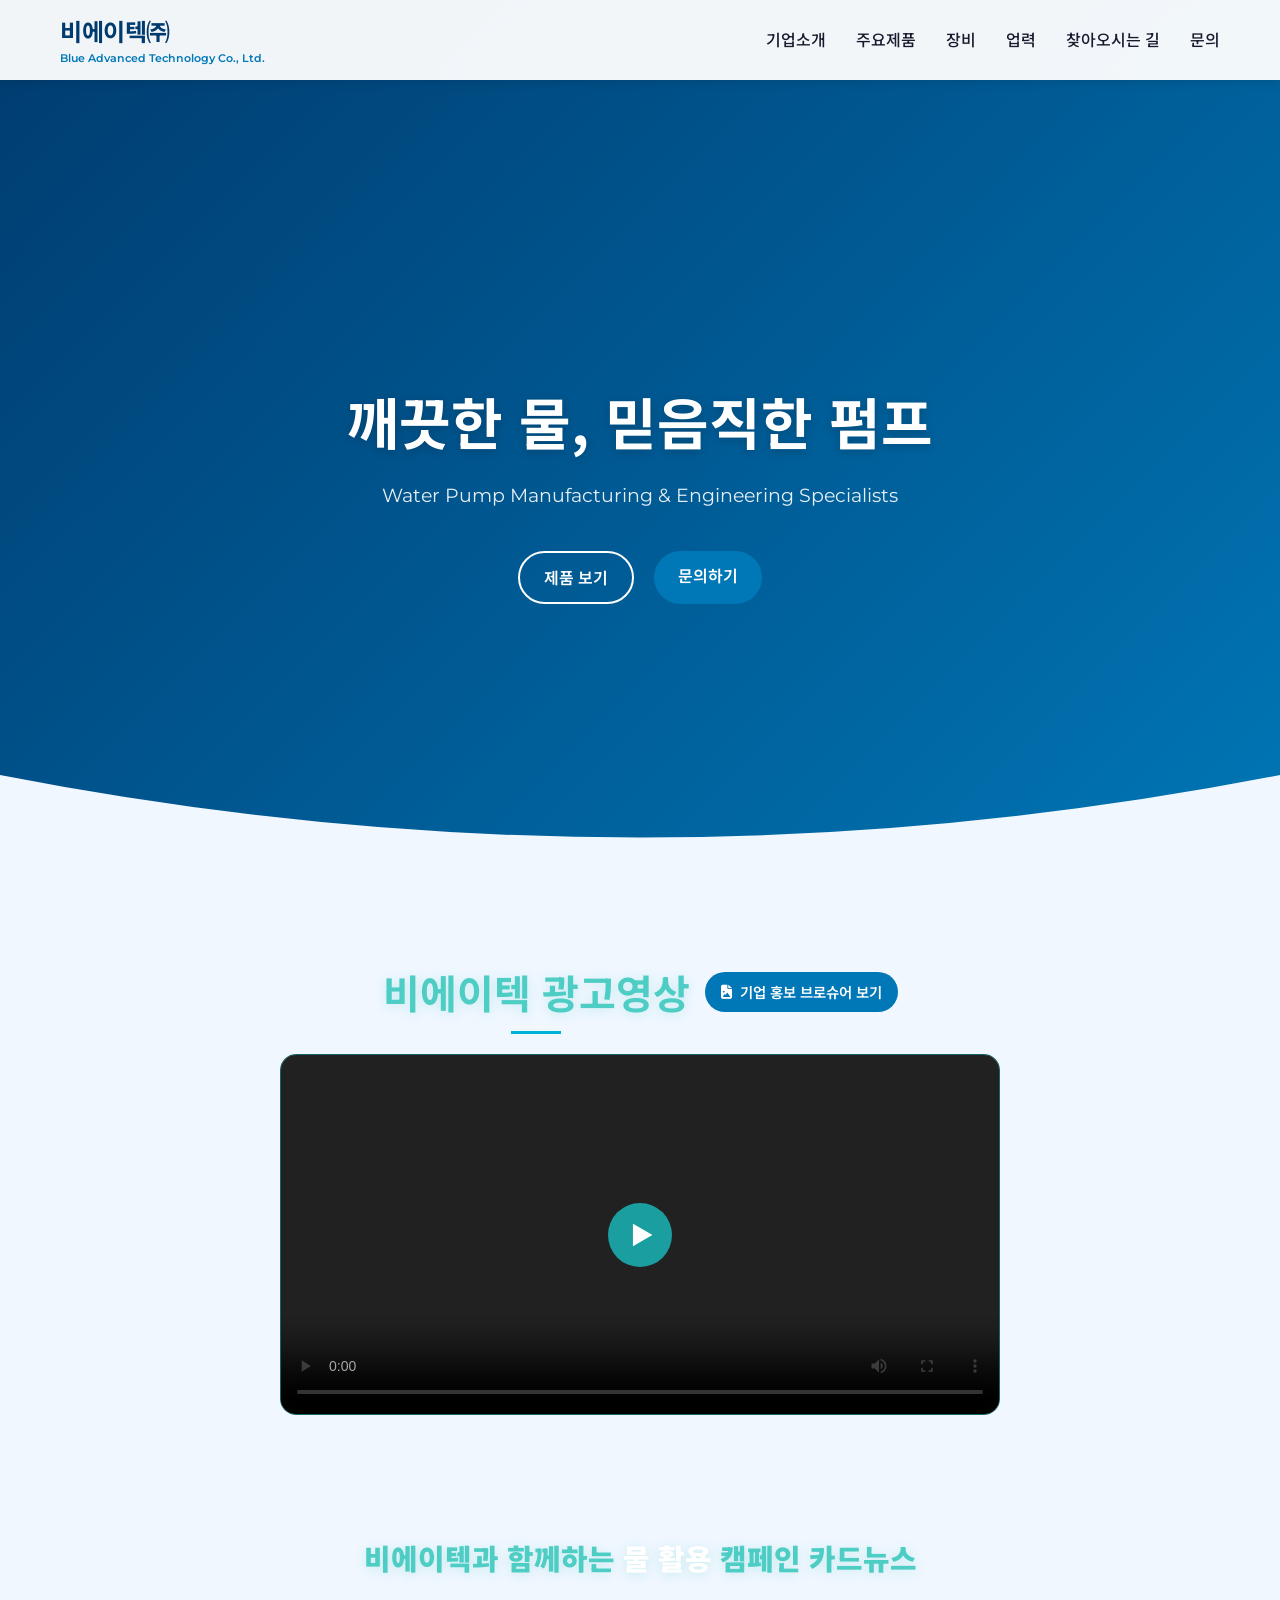
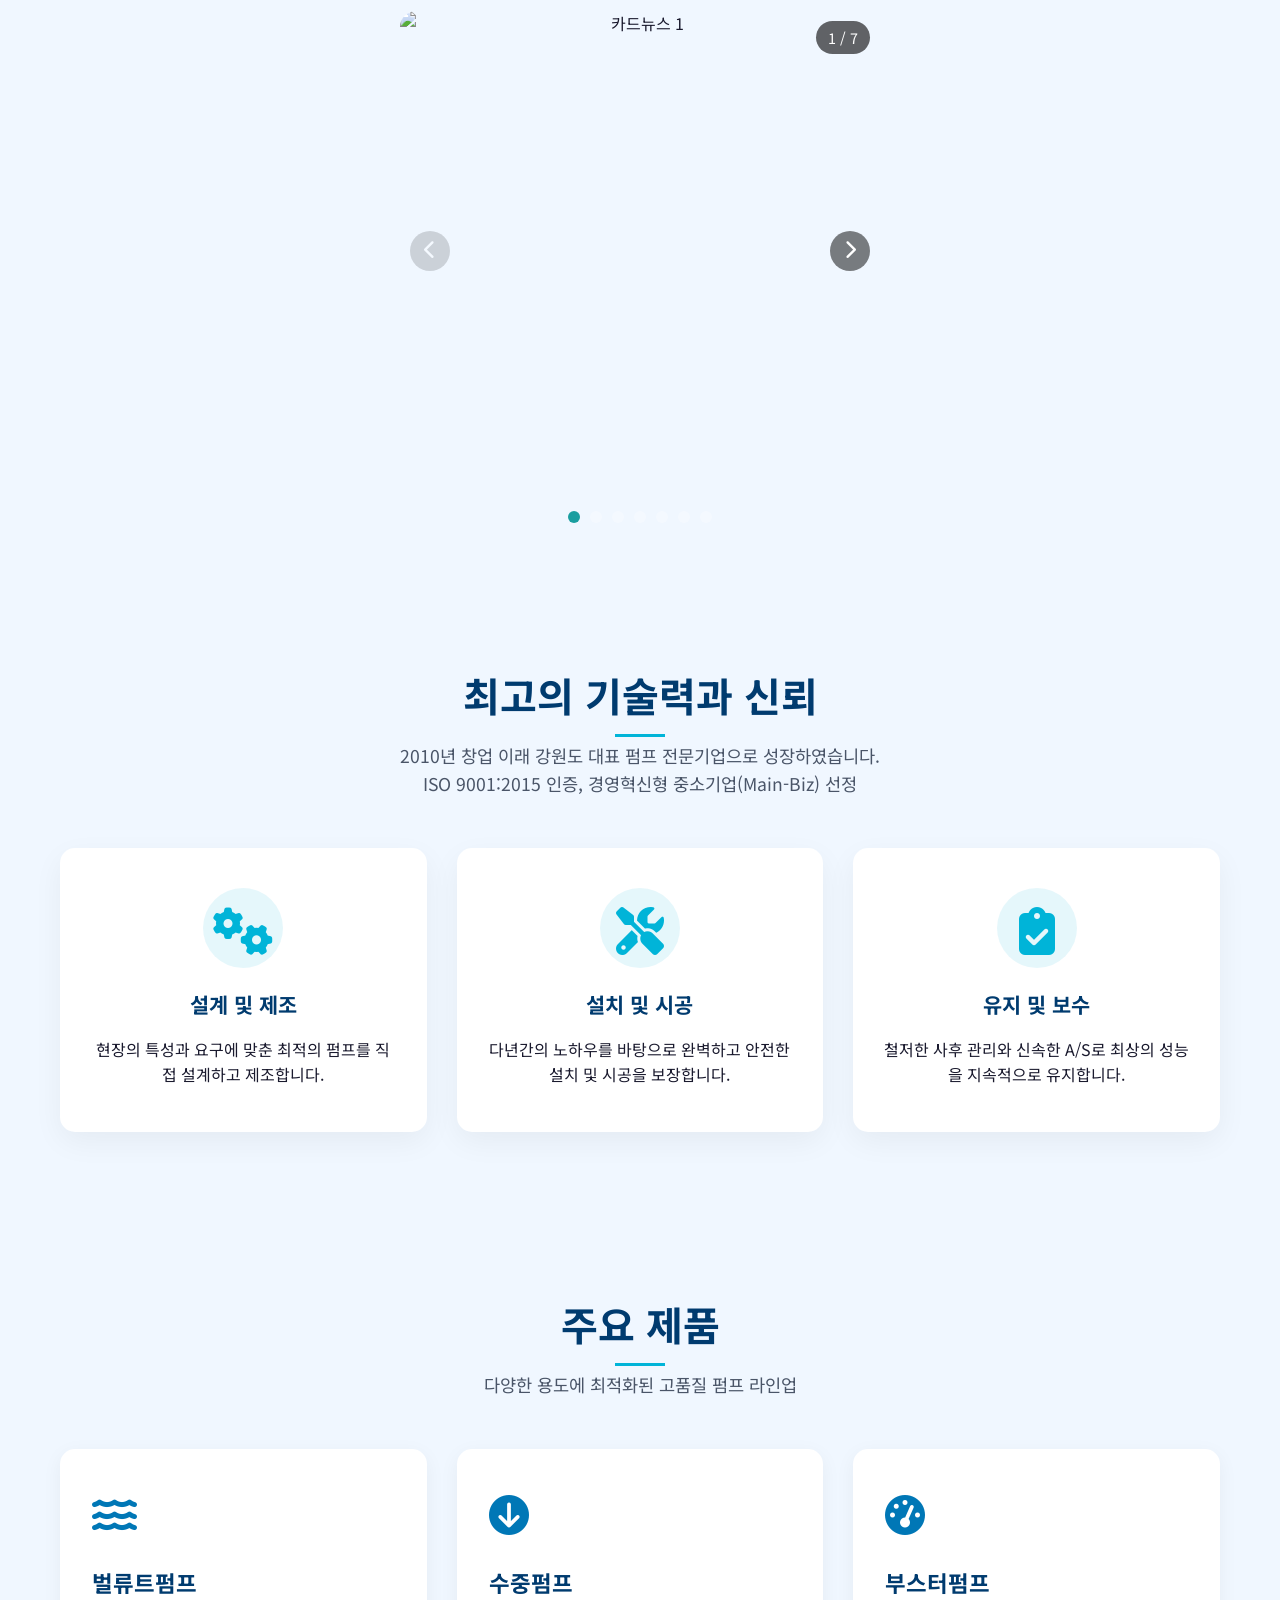
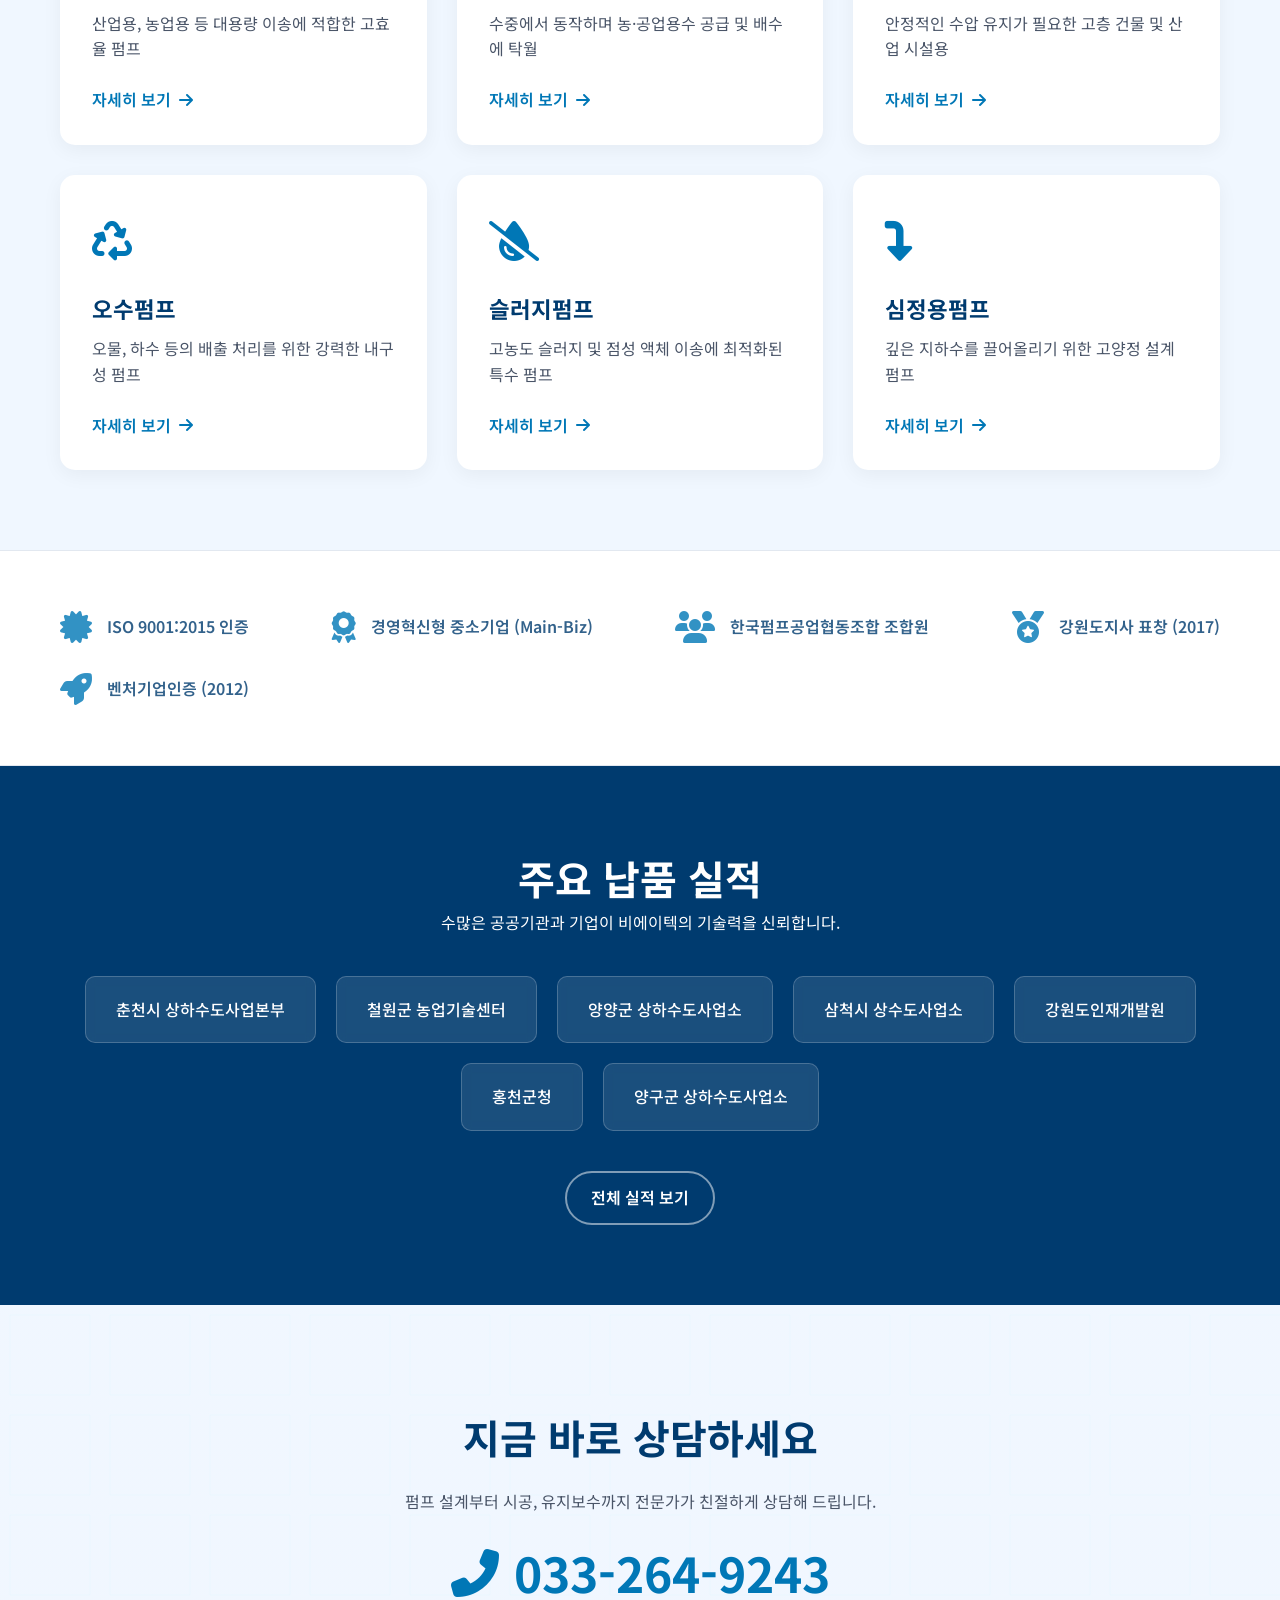
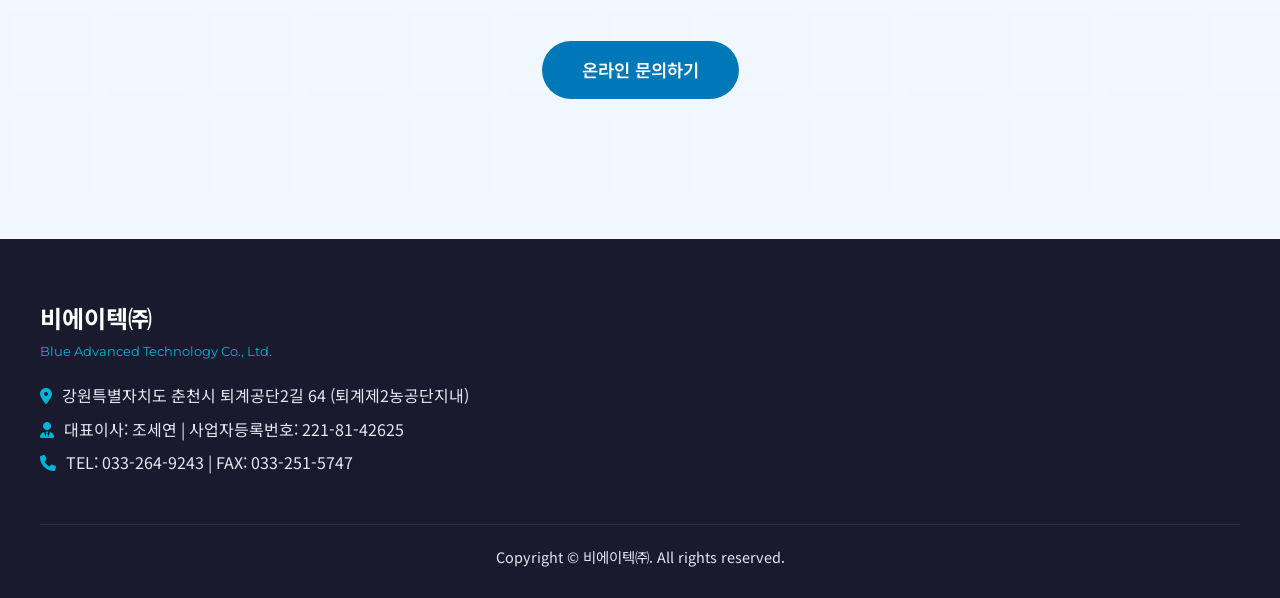
==== index.html @ b6ad8f69 "자료 추가" ====
<!DOCTYPE html>
<html lang="ko">
<head>
    <meta charset="UTF-8">
    <meta name="viewport" content="width=device-width, initial-scale=1.0">
    <title>비에이텍㈜ | 깨끗한 물, 믿음직한 펌프</title>
    <!-- Google Fonts -->
    <link rel="preconnect" href="https://fonts.googleapis.com">
    <link rel="preconnect" href="https://fonts.gstatic.com" crossorigin>
    <link href="https://fonts.googleapis.com/css2?family=Montserrat:wght@400;600;700&family=Noto+Sans+KR:wght@300;400;500;700&display=swap" rel="stylesheet">
    <!-- Font Awesome -->
    <link rel="stylesheet" href="https://cdnjs.cloudflare.com/ajax/libs/font-awesome/6.4.0/css/all.min.css">
    <!-- Custom CSS -->
    <link rel="stylesheet" href="style.css">
</head>

<body>
    <!-- Header -->
    <header>
        <div class="header-container">
            <a href="index.html" class="logo">
                <span class="logo-kr">비에이텍㈜</span>
                <span class="logo-en">Blue Advanced Technology Co., Ltd.</span>
            </a>
            <nav>
                <ul>
                    <li><a href="intro.html">기업소개</a></li>
                    <li><a href="product.html">주요제품</a></li>
                    <li><a href="equipment.html">장비</a></li>
                    <li><a href="sales_history.html">업력</a></li>
                    <li><a href="map.html">찾아오시는 길</a></li>
                    <li><a href="inquiry.html">문의</a></li>
                </ul>
            </nav>
            <div class="hamburger" id="hamburgerBtn">
                <i class="fas fa-bars"></i>
            </div>
        </div>
        <!-- Mobile Menu -->
        <div class="mobile-menu" id="mobileMenu">
            <a href="intro.html">기업소개</a>
            <a href="product.html">주요제품</a>
            <a href="equipment.html">장비</a>
            <a href="sales_history.html">업력</a>
            <a href="map.html">찾아오시는 길</a>
            <a href="inquiry.html">문의</a>
        </div>
    </header>

    <main>
        <!-- Hero Section -->
        <section class="hero">
            <div class="hero-content">
                <h1 class="hero-title">깨끗한 물, 믿음직한 펌프</h1>
                <p class="hero-subtitle">Water Pump Manufacturing & Engineering Specialists</p>
                <div class="hero-buttons">
                    <a href="product.html" class="btn btn-outline">제품 보기</a>
                    <a href="inquiry.html" class="btn btn-primary">문의하기</a>
                </div>
            </div>
            <div class="wave-container">
                <svg viewBox="0 0 1200 120" preserveAspectRatio="none">
                    <path d="M0,120 L0,20 Q600,120 1200,20 L1200,120 Z" class="shape-fill"></path>
                </svg>
            </div>
        </section>

        <!-- Campaign Video Section -->
        <section class="campaign-video-section">
            <div style="display: flex; justify-content: center; align-items: center; gap: 15px; margin-bottom: 30px; flex-wrap: wrap; padding: 0 20px;">
                <h2 class="section-title" style="margin-bottom: 0;">비에이텍 광고영상</h2>
                <a href="브로슈어 제작.png" target="_blank" class="btn btn-primary" style="font-size: 0.9rem; padding: 8px 16px; border-radius: 30px; display: flex; align-items: center; gap: 8px;">
                    <i class="fas fa-file-image"></i> 기업 홍보 브로슈어 보기
                </a>
            </div>
            <!-- 영상 파일 위치: 프로젝트루트/video/campaign.mp4 -->
            <!-- 파일명이 다를 경우 아래 src 경로만 수정하세요   -->
            <div style="position:relative; max-width:720px; margin:0 auto;">

                <video
                  id="campaignVideo"
                  width="100%"
                  style="display:block; border-radius:16px; border:1px solid #1a9ea0;"
                  preload="metadata"
                  playsinline
                  controls
                >
                  <source src="./0520.mp4" type="video/mp4">
                  이 브라우저는 video 태그를 지원하지 않습니다.
                </video>

                <!-- 커스텀 플레이 오버레이 -->
                <div id="videoOverlay"
                  style="position:absolute; inset:0; display:flex; align-items:center; justify-content:center; background:rgba(0,0,0,0.35); border-radius:16px; cursor:pointer;">
                  <div style="width:64px; height:64px; background:#1a9ea0; border-radius:50%; display:flex; align-items:center; justify-content:center;">
                    <span style="color:#fff; font-size:24px; margin-left:4px;">▶</span>
                  </div>
                </div>
            </div>
        </section>

        <!-- Card News Slider Section -->
        <section class="card-news-section">
            <h2 class="card-news-title">비에이텍과 함께하는 <span class="highlight">물 활용</span> 캠페인 카드뉴스</h2>
            <div class="slider-wrapper">
                <div class="slider-counter" id="slideCounter">1 / 7</div>
                <div id="slideWrapper">
                    <div id="slideTrack" style="display:flex; transition:transform 0.4s ease-in-out; width: 700%;">
                        <div class="slide-item">
                          <img src="카드뉴스/카드뉴스1.png" alt="카드뉴스 1">
                        </div>
                        <div class="slide-item">
                          <img src="카드뉴스/카드뉴스_2.png" alt="카드뉴스 2">
                        </div>
                        <div class="slide-item">
                          <img src="카드뉴스/카드뉴스_3.png" alt="카드뉴스 3">
                        </div>
                        <div class="slide-item">
                          <img src="카드뉴스/카드뉴스_4.png" alt="카드뉴스 4">
                        </div>
                        <div class="slide-item">
                          <img src="카드뉴스/카드뉴스_5.png" alt="카드뉴스 5">
                        </div>
                        <div class="slide-item">
                          <img src="카드뉴스/카드뉴스_6.png" alt="카드뉴스 6">
                        </div>
                        <div class="slide-item">
                          <img src="카드뉴스/카드뉴스_7.png" alt="카드뉴스 7">
                        </div>
                    </div>
                </div>
                <button class="slider-btn prev-btn" id="slidePrev"><i class="fas fa-chevron-left"></i></button>
                <button class="slider-btn next-btn" id="slideNext"><i class="fas fa-chevron-right"></i></button>
            </div>
            <div class="slider-dots">
                <span class="dot slide-dot active"></span>
                <span class="dot slide-dot"></span>
                <span class="dot slide-dot"></span>
                <span class="dot slide-dot"></span>
                <span class="dot slide-dot"></span>
                <span class="dot slide-dot"></span>
                <span class="dot slide-dot"></span>
            </div>
        </section>

        <!-- Company Intro Summary -->
        <section class="section">
            <div class="section-header">
                <h2 class="section-title">최고의 기술력과 신뢰</h2>
                <p class="section-desc">2010년 창업 이래 강원도 대표 펌프 전문기업으로 성장하였습니다.<br>ISO 9001:2015 인증, 경영혁신형 중소기업(Main-Biz) 선정</p>
            </div>
            <div class="intro-summary">
                <div class="intro-card">
                    <div class="intro-icon"><i class="fas fa-cogs"></i></div>
                    <h3>설계 및 제조</h3>
                    <p>현장의 특성과 요구에 맞춘 최적의 펌프를 직접 설계하고 제조합니다.</p>
                </div>
                <div class="intro-card">
                    <div class="intro-icon"><i class="fas fa-tools"></i></div>
                    <h3>설치 및 시공</h3>
                    <p>다년간의 노하우를 바탕으로 완벽하고 안전한 설치 및 시공을 보장합니다.</p>
                </div>
                <div class="intro-card">
                    <div class="intro-icon"><i class="fas fa-clipboard-check"></i></div>
                    <h3>유지 및 보수</h3>
                    <p>철저한 사후 관리와 신속한 A/S로 최상의 성능을 지속적으로 유지합니다.</p>
                </div>
            </div>
        </section>

        <!-- Main Products Preview -->
        <section class="section">
            <div class="section-header">
                <h2 class="section-title">주요 제품</h2>
                <p class="section-desc">다양한 용도에 최적화된 고품질 펌프 라인업</p>
            </div>
            <div class="product-grid">
                <div class="product-card">
                    <div class="product-card-icon"><i class="fas fa-water"></i></div>
                    <h3>벌류트펌프</h3>
                    <p>산업용, 농업용 등 대용량 이송에 적합한 고효율 펌프</p>
                    <a href="product.html" class="btn-more">자세히 보기 <i class="fas fa-arrow-right"></i></a>
                </div>
                <div class="product-card">
                    <div class="product-card-icon"><i class="fas fa-arrow-circle-down"></i></div>
                    <h3>수중펌프</h3>
                    <p>수중에서 동작하며 농·공업용수 공급 및 배수에 탁월</p>
                    <a href="product.html" class="btn-more">자세히 보기 <i class="fas fa-arrow-right"></i></a>
                </div>
                <div class="product-card">
                    <div class="product-card-icon"><i class="fas fa-tachometer-alt"></i></div>
                    <h3>부스터펌프</h3>
                    <p>안정적인 수압 유지가 필요한 고층 건물 및 산업 시설용</p>
                    <a href="product.html" class="btn-more">자세히 보기 <i class="fas fa-arrow-right"></i></a>
                </div>
                <div class="product-card">
                    <div class="product-card-icon"><i class="fas fa-recycle"></i></div>
                    <h3>오수펌프</h3>
                    <p>오물, 하수 등의 배출 처리를 위한 강력한 내구성 펌프</p>
                    <a href="product.html" class="btn-more">자세히 보기 <i class="fas fa-arrow-right"></i></a>
                </div>
                <div class="product-card">
                    <div class="product-card-icon"><i class="fas fa-tint-slash"></i></div>
                    <h3>슬러지펌프</h3>
                    <p>고농도 슬러지 및 점성 액체 이송에 최적화된 특수 펌프</p>
                    <a href="product.html" class="btn-more">자세히 보기 <i class="fas fa-arrow-right"></i></a>
                </div>
                <div class="product-card">
                    <div class="product-card-icon"><i class="fas fa-level-down-alt"></i></div>
                    <h3>심정용펌프</h3>
                    <p>깊은 지하수를 끌어올리기 위한 고양정 설계 펌프</p>
                    <a href="product.html" class="btn-more">자세히 보기 <i class="fas fa-arrow-right"></i></a>
                </div>
            </div>
        </section>

        <!-- Certifications & Awards Banner -->
        <section class="cert-section">
            <div class="cert-container">
                <div class="cert-item">
                    <i class="fas fa-certificate cert-icon"></i>
                    <span class="cert-text">ISO 9001:2015 인증</span>
                </div>
                <div class="cert-item">
                    <i class="fas fa-award cert-icon"></i>
                    <span class="cert-text">경영혁신형 중소기업 (Main-Biz)</span>
                </div>
                <div class="cert-item">
                    <i class="fas fa-users cert-icon"></i>
                    <span class="cert-text">한국펌프공업협동조합 조합원</span>
                </div>
                <div class="cert-item">
                    <i class="fas fa-medal cert-icon"></i>
                    <span class="cert-text">강원도지사 표창 (2017)</span>
                </div>
                <div class="cert-item">
                    <i class="fas fa-rocket cert-icon"></i>
                    <span class="cert-text">벤처기업인증 (2012)</span>
                </div>
            </div>
        </section>

        <!-- Delivery Performance -->
        <section class="clients-section">
            <div class="clients-header">
                <h2>주요 납품 실적</h2>
                <p>수많은 공공기관과 기업이 비에이텍의 기술력을 신뢰합니다.</p>
            </div>
            <div class="clients-grid">
                <div class="client-card">춘천시 상하수도사업본부</div>
                <div class="client-card">철원군 농업기술센터</div>
                <div class="client-card">양양군 상하수도사업소</div>
                <div class="client-card">삼척시 상수도사업소</div>
                <div class="client-card">강원도인재개발원</div>
                <div class="client-card">홍천군청</div>
                <div class="client-card">양구군 상하수도사업소</div>
            </div>
            <div style="text-align: center; margin-top: 40px;">
                <a href="sales_history.html" class="btn btn-outline" style="border-color: rgba(255,255,255,0.5);">전체 실적 보기</a>
            </div>
        </section>

        <!-- CTA Section -->
        <section class="cta-section">
            <h2 class="cta-title">지금 바로 상담하세요</h2>
            <p style="margin-bottom: 20px; color: var(--gray-dark);">펌프 설계부터 시공, 유지보수까지 전문가가 친절하게 상담해 드립니다.</p>
            <div class="cta-phone">
                <i class="fas fa-phone-alt"></i> 033-264-9243
            </div>
            <br>
            <a href="inquiry.html" class="btn btn-primary" style="padding: 15px 40px; font-size: 1.1rem;">온라인 문의하기</a>
        </section>
    </main>

    <!-- Footer -->
    <footer>
        <div class="footer-container">
            <div>
                <div class="footer-logo-kr">비에이텍㈜</div>
                <div class="footer-logo-en">Blue Advanced Technology Co., Ltd.</div>
                <div class="footer-info">
                    <p><i class="fas fa-map-marker-alt"></i> <span>강원특별자치도 춘천시 퇴계공단2길 64 (퇴계제2농공단지내)</span></p>
                    <p><i class="fas fa-user-tie"></i> <span>대표이사: 조세연 | 사업자등록번호: 221-81-42625</span></p>
                    <p><i class="fas fa-phone"></i> <span>TEL: 033-264-9243 | FAX: 033-251-5747</span></p>
                </div>
            </div>
        </div>
        <div class="footer-bottom">
            <p>Copyright © 비에이텍㈜. All rights reserved.</p>
        </div>
    </footer>

    <!-- Scripts -->
    <script>
        // Mobile Menu Toggle
        const hamburgerBtn = document.getElementById('hamburgerBtn');
        const mobileMenu = document.getElementById('mobileMenu');

        hamburgerBtn.addEventListener('click', () => {
            mobileMenu.classList.toggle('show');
            const icon = hamburgerBtn.querySelector('i');
            if (mobileMenu.classList.contains('show')) {
                icon.classList.remove('fa-bars');
                icon.classList.add('fa-times');
            } else {
                icon.classList.remove('fa-times');
                icon.classList.add('fa-bars');
            }
        });
        (function() {
          const video   = document.getElementById('campaignVideo');
          const overlay = document.getElementById('videoOverlay');
          if (!video || !overlay) return;

          /* 오버레이 클릭 → 재생 */
          overlay.addEventListener('click', function () {
            video.play()
              .then(function () {
                overlay.style.display = 'none';
              })
              .catch(function (err) {
                console.error('재생 실패 — 파일 경로를 확인하세요:', err);
              });
          });

          /* 일시정지 → 오버레이 재표시 */
          video.addEventListener('pause', function () {
            if (!video.ended) overlay.style.display = 'flex';
          });

          /* 영상 종료 → 오버레이 재표시 + 처음으로 */
          video.addEventListener('ended', function () {
            overlay.style.display = 'flex';
            video.currentTime = 0;
          });
        })();

        (function () {
          const track   = document.getElementById('slideTrack');
          if (!track) return;
          const total   = 7;
          let current   = 0;

          function goTo(idx) {
            current = Math.max(0, Math.min(idx, total - 1));
            const pct = (current / total) * 100;
            track.style.transform = 'translateX(-' + pct + '%)';

            /* dot 업데이트 */
            document.querySelectorAll('.slide-dot').forEach(function(d, i) {
              d.classList.toggle('active', i === current);
            });

            /* 카운터 업데이트 */
            const counter = document.getElementById('slideCounter');
            if (counter) counter.textContent = (current + 1) + ' / ' + total;

            /* 버튼 비활성화 */
            const btnPrev = document.getElementById('slidePrev');
            const btnNext = document.getElementById('slideNext');
            if (btnPrev) btnPrev.style.opacity = current === 0 ? '0.3' : '1';
            if (btnNext) btnNext.style.opacity = current === total-1 ? '0.3' : '1';
          }

          document.getElementById('slidePrev')
            ?.addEventListener('click', () => goTo(current - 1));
          document.getElementById('slideNext')
            ?.addEventListener('click', () => goTo(current + 1));

          document.querySelectorAll('.slide-dot')
            .forEach(function(d, i) {
              d.addEventListener('click', () => goTo(i));
            });

          /* 키보드 방향키 */
          document.addEventListener('keydown', function(e) {
            if (e.key === 'ArrowLeft')  goTo(current - 1);
            if (e.key === 'ArrowRight') goTo(current + 1);
          });

          /* 터치 스와이프 */
          let startX = 0;
          track.addEventListener('touchstart', e => startX = e.touches[0].clientX, {passive: true});
          track.addEventListener('touchend',   e => {
            const diff = startX - e.changedTouches[0].clientX;
            if (Math.abs(diff) > 40) goTo(diff > 0 ? current+1 : current-1);
          });

          goTo(0); /* 초기화 */
        })();
    </script>
</body>
</html>
---- style.css ----
/* Base & Variables */
:root {
    --primary-color: #003B6F;
    --secondary-color: #0077B6;
    --accent-color: #00B4D8;
    --bg-color: #F0F7FF;
    --text-color: #1A1A2E;
    --white: #FFFFFF;
    --gray-light: #E2E8F0;
    --gray-dark: #4A5568;
    --transition: all 0.3s ease;
}

* { margin: 0; padding: 0; box-sizing: border-box; }

body {
    font-family: 'Noto Sans KR', sans-serif;
    color: var(--text-color);
    background-color: var(--bg-color);
    line-height: 1.6;
    overflow-x: hidden;
}

h1, h2, h3, h4, h5, h6, .montserrat {
    font-family: 'Montserrat', sans-serif;
}

h1, h2, h3, h4, h5, h6 {
    font-family: 'Noto Sans KR', sans-serif;
    font-weight: 700;
}

a { text-decoration: none; color: inherit; }
ul { list-style: none; }

/* Buttons */
.btn {
    display: inline-block;
    padding: 12px 24px;
    border-radius: 30px;
    font-weight: 600;
    text-align: center;
    cursor: pointer;
    transition: var(--transition);
    border: none;
}
.btn-primary { background-color: var(--secondary-color); color: var(--white); }
.btn-primary:hover { background-color: var(--primary-color); transform: translateY(-2px); box-shadow: 0 5px 15px rgba(0, 119, 182, 0.4); }
.btn-outline { background-color: transparent; color: var(--white); border: 2px solid var(--white); }
.btn-outline:hover { background-color: var(--white); color: var(--primary-color); transform: translateY(-2px); }

/* Common Header */
header {
    position: fixed; top: 0; left: 0; width: 100%;
    background-color: rgba(255, 255, 255, 0.95);
    backdrop-filter: blur(10px);
    box-shadow: 0 2px 10px rgba(0, 0, 0, 0.1);
    z-index: 1000; transition: var(--transition);
}
.header-container { max-width: 1200px; margin: 0 auto; padding: 0 20px; display: flex; justify-content: space-between; align-items: center; height: 80px; }
.logo { display: flex; flex-direction: column; justify-content: center; }
.logo-kr { font-size: 1.5rem; font-weight: 700; color: var(--primary-color); letter-spacing: -0.5px; }
.logo-en { font-size: 0.7rem; color: var(--secondary-color); font-family: 'Montserrat', sans-serif; font-weight: 600; }
nav ul { display: flex; gap: 30px; }
nav a { font-weight: 500; color: var(--text-color); position: relative; padding: 5px 0; transition: var(--transition); }
nav a:hover, nav a.active { color: var(--secondary-color); }
nav a::after { content: ''; position: absolute; bottom: 0; left: 0; width: 0; height: 2px; background-color: var(--secondary-color); transition: var(--transition); }
nav a:hover::after, nav a.active::after { width: 100%; }
.hamburger { display: none; cursor: pointer; font-size: 1.5rem; color: var(--primary-color); }
.mobile-menu { display: none; position: fixed; top: 80px; left: 0; width: 100%; background-color: var(--white); box-shadow: 0 5px 10px rgba(0, 0, 0, 0.1); z-index: 999; flex-direction: column; }
.mobile-menu.show { display: flex; }
.mobile-menu a { padding: 15px 20px; border-bottom: 1px solid var(--gray-light); font-weight: 500; }

/* Heroes */
.hero { height: 100vh; background: linear-gradient(135deg, var(--primary-color) 0%, var(--secondary-color) 100%); position: relative; display: flex; align-items: center; justify-content: center; text-align: center; color: var(--white); overflow: hidden; padding-top: 80px; }
.hero-content { position: relative; z-index: 2; max-width: 800px; padding: 0 20px; }
.hero-title { font-size: 3.5rem; margin-bottom: 15px; text-shadow: 0 2px 10px rgba(0,0,0,0.2); }
.hero-subtitle { font-family: 'Montserrat', sans-serif; font-size: 1.2rem; font-weight: 400; margin-bottom: 40px; opacity: 0.9; }
.hero-buttons { display: flex; gap: 20px; justify-content: center; }
.wave-container { position: absolute; bottom: -5px; left: 0; width: 100%; overflow: hidden; line-height: 0; z-index: 1; }
.wave-container svg { position: relative; display: block; width: calc(100% + 1.3px); height: 150px; }
.wave-container .shape-fill { fill: var(--bg-color); }

.page-hero { height: 350px; background: linear-gradient(rgba(0, 59, 111, 0.8), rgba(0, 119, 182, 0.8)), url('data:image/svg+xml;utf8,<svg width="100" height="100" viewBox="0 0 100 100" xmlns="http://www.w3.org/2000/svg"><path d="M0,50 Q25,25 50,50 T100,50 L100,100 L0,100 Z" fill="%230077b6" opacity="0.3"/></svg>'); background-size: cover; background-position: center; display: flex; align-items: center; justify-content: center; text-align: center; color: var(--white); margin-top: 80px; }
.page-hero h1 { font-size: 3rem; margin-bottom: 10px; text-shadow: 0 2px 5px rgba(0,0,0,0.3); }

/* Common Section */
.section { padding: 80px 20px; max-width: 1200px; margin: 0 auto; }
.section-header { text-align: center; margin-bottom: 50px; }
.section-title { font-size: 2.5rem; color: var(--primary-color); margin-bottom: 15px; position: relative; display: inline-block; }
.section-title::after { content: ''; position: absolute; bottom: -10px; left: 50%; transform: translateX(-50%); width: 50px; height: 3px; background-color: var(--accent-color); }
.section-desc { font-size: 1.1rem; color: var(--gray-dark); }

/* index.html specifics */
.intro-summary { display: grid; grid-template-columns: repeat(auto-fit, minmax(300px, 1fr)); gap: 30px; margin-top: 40px; }
.intro-card { background: var(--white); border-radius: 15px; padding: 40px 30px; text-align: center; box-shadow: 0 10px 30px rgba(0,0,0,0.05); transition: var(--transition); border-bottom: 4px solid transparent; }
.intro-card:hover { transform: translateY(-10px); border-bottom: 4px solid var(--accent-color); box-shadow: 0 15px 40px rgba(0,180,216,0.15); }
.intro-icon { font-size: 3rem; color: var(--accent-color); margin-bottom: 20px; background: rgba(0, 180, 216, 0.1); width: 80px; height: 80px; line-height: 80px; border-radius: 50%; display: inline-block; }
.intro-card h3 { font-size: 1.3rem; color: var(--primary-color); margin-bottom: 15px; }

.product-grid { display: grid; grid-template-columns: repeat(auto-fit, minmax(320px, 1fr)); gap: 30px; }
.product-card { background: var(--white); border-radius: 15px; padding: 30px; box-shadow: 0 5px 20px rgba(0,0,0,0.05); transition: var(--transition); border: 2px solid transparent; display: flex; flex-direction: column; cursor: pointer; position: relative; }
.product-card:hover { transform: translateY(-5px); border-color: var(--secondary-color); box-shadow: 0 10px 30px rgba(0,119,182,0.1); }
.product-card-icon { font-size: 2.5rem; color: var(--secondary-color); margin-bottom: 20px; }
.product-icon { font-size: 3rem; color: var(--secondary-color); margin-bottom: 20px; }
.product-card h3 { font-size: 1.4rem; margin-bottom: 10px; color: var(--primary-color); }
.product-card p { color: var(--gray-dark); margin-bottom: 25px; flex-grow: 1; }
.product-card .btn-more { align-self: flex-start; color: var(--secondary-color); font-weight: 600; display: inline-flex; align-items: center; gap: 8px; }
.product-card .btn-more:hover { color: var(--primary-color); }

.cert-section { background-color: var(--white); padding: 60px 0; border-top: 1px solid var(--gray-light); border-bottom: 1px solid var(--gray-light); }
.cert-container { max-width: 1200px; margin: 0 auto; padding: 0 20px; display: flex; justify-content: space-between; align-items: center; flex-wrap: wrap; gap: 30px; }
.cert-item { display: flex; align-items: center; gap: 15px; opacity: 0.8; transition: var(--transition); }
.cert-item:hover { opacity: 1; transform: scale(1.05); }
.cert-icon { font-size: 2rem; color: var(--secondary-color); }
.cert-text { font-weight: 600; color: var(--primary-color); }

.clients-section { background-color: var(--primary-color); color: var(--white); padding: 80px 20px; }
.clients-header { text-align: center; margin-bottom: 40px; }
.clients-header h2 { color: var(--white); font-size: 2.5rem; }
.clients-grid { max-width: 1200px; margin: 0 auto; display: flex; flex-wrap: wrap; justify-content: center; gap: 20px; }
.client-card { background: rgba(255,255,255,0.1); backdrop-filter: blur(5px); padding: 20px 30px; border-radius: 10px; font-weight: 500; border: 1px solid rgba(255,255,255,0.2); transition: var(--transition); }
.client-card:hover { background: rgba(255,255,255,0.2); transform: translateY(-3px); }

.cta-section { padding: 100px 20px; text-align: center; background: linear-gradient(to right, rgba(240, 247, 255, 0.9), rgba(240, 247, 255, 0.9)), url('data:image/svg+xml;utf8,<svg width="100" height="100" viewBox="0 0 100 100" xmlns="http://www.w3.org/2000/svg"><path d="M10 10h80v80h-80z" fill="none" stroke="%2300b4d8" stroke-width="1" stroke-opacity="0.2"/></svg>'); }
.cta-title { font-size: 2.5rem; color: var(--primary-color); margin-bottom: 20px; }
.cta-phone { font-size: 3rem; font-weight: 700; color: var(--secondary-color); margin-bottom: 30px; display: inline-flex; align-items: center; gap: 15px; }

/* intro.html specifics */
.overview-table { width: 100%; border-collapse: collapse; background-color: var(--white); box-shadow: 0 5px 20px rgba(0,0,0,0.05); border-radius: 10px; overflow: hidden; }
.overview-table th, .overview-table td { padding: 20px; border-bottom: 1px solid var(--gray-light); text-align: left; }
.overview-table th { background-color: rgba(0, 119, 182, 0.05); color: var(--primary-color); font-weight: 600; width: 25%; border-right: 1px solid var(--gray-light); }
.overview-table tr:last-child th, .overview-table tr:last-child td { border-bottom: none; }

.timeline { position: relative; max-width: 800px; margin: 0 auto; padding: 40px 0; }
.timeline::after { content: ''; position: absolute; width: 4px; background-color: var(--accent-color); top: 0; bottom: 0; left: 50%; margin-left: -2px; border-radius: 2px; }
.timeline-item { padding: 10px 40px; position: relative; background-color: inherit; width: 50%; }
.timeline-item.left { left: 0; }
.timeline-item.right { left: 50%; }
.timeline-item::after { content: ''; position: absolute; width: 20px; height: 20px; right: -10px; background-color: var(--white); border: 4px solid var(--secondary-color); top: 15px; border-radius: 50%; z-index: 1; }
.timeline-item.right::after { left: -10px; }
.timeline-content { padding: 20px 30px; background-color: var(--white); position: relative; border-radius: 10px; box-shadow: 0 5px 15px rgba(0,0,0,0.05); }
.timeline-date { font-family: 'Montserrat', sans-serif; font-weight: 700; color: var(--secondary-color); margin-bottom: 5px; font-size: 1.1rem; }
.timeline-text { color: var(--text-color); font-weight: 500; }

.vision-section { background-color: var(--white); border-top: 1px solid var(--gray-light); border-bottom: 1px solid var(--gray-light); }
.vision-slogan { text-align: center; font-size: 1.8rem; color: var(--primary-color); font-weight: 700; margin-bottom: 50px; background: linear-gradient(135deg, var(--primary-color), var(--secondary-color)); -webkit-background-clip: text; -webkit-text-fill-color: transparent; }
.vision-cards { display: grid; grid-template-columns: repeat(auto-fit, minmax(250px, 1fr)); gap: 30px; }
.vision-card { text-align: center; padding: 40px 20px; background-color: var(--bg-color); border-radius: 15px; transition: var(--transition); }
.vision-card:hover { transform: translateY(-5px); box-shadow: 0 10px 20px rgba(0,0,0,0.1); }
.vision-icon { font-size: 3.5rem; color: var(--accent-color); margin-bottom: 20px; }
.vision-card h3 { font-size: 1.3rem; color: var(--primary-color); }

.cert-cards { display: grid; grid-template-columns: repeat(auto-fit, minmax(300px, 1fr)); gap: 20px; }
.cert-card { background-color: var(--white); border-radius: 10px; padding: 25px; display: flex; align-items: center; gap: 20px; box-shadow: 0 5px 15px rgba(0,0,0,0.05); border-left: 4px solid var(--secondary-color); transition: var(--transition); }
.cert-card:hover { transform: translateX(5px); box-shadow: 0 8px 25px rgba(0,0,0,0.1); }
.cert-card-icon { font-size: 2.5rem; color: var(--accent-color); width: 60px; text-align: center; }
.cert-card-info h4 { color: var(--primary-color); font-size: 1.1rem; margin-bottom: 5px; }
.cert-card-info p { font-size: 0.9rem; color: var(--gray-dark); margin-bottom: 2px; }

/* product.html specifics */
.filter-tabs { display: flex; justify-content: center; flex-wrap: wrap; gap: 15px; margin-bottom: 50px; }
.filter-tab { padding: 10px 25px; background-color: var(--white); border: 1px solid var(--gray-light); border-radius: 30px; font-weight: 500; cursor: pointer; transition: var(--transition); color: var(--gray-dark); }
.filter-tab:hover, .filter-tab.active { background-color: var(--primary-color); color: var(--white); border-color: var(--primary-color); }

.product-badge { position: absolute; top: -15px; right: 20px; background-color: var(--accent-color); color: var(--white); font-size: 0.75rem; padding: 5px 10px; border-radius: 20px; font-weight: 600; box-shadow: 0 2px 5px rgba(0,0,0,0.1); }
.product-num { font-size: 0.85rem; color: var(--gray-dark); margin-bottom: 15px; font-family: 'Montserrat', sans-serif; }
.product-desc { color: var(--text-color); font-size: 0.95rem; margin-bottom: 25px; flex-grow: 1; }
.product-actions { display: flex; justify-content: space-between; align-items: center; border-top: 1px solid var(--gray-light); padding-top: 15px; }
.btn-inquiry { background-color: transparent; color: var(--secondary-color); border: 1px solid var(--secondary-color); padding: 8px 16px; border-radius: 20px; font-size: 0.9rem; transition: var(--transition); }
.btn-inquiry:hover { background-color: var(--secondary-color); color: var(--white); }
.view-detail { color: var(--gray-dark); font-size: 0.9rem; font-weight: 500; }
.product-card:hover .view-detail { color: var(--primary-color); }

.modal-overlay { position: fixed; top: 0; left: 0; width: 100%; height: 100%; background-color: rgba(0, 0, 0, 0.5); backdrop-filter: blur(5px); z-index: 1001; display: flex; align-items: center; justify-content: center; opacity: 0; visibility: hidden; transition: var(--transition); }
.modal-overlay.show { opacity: 1; visibility: visible; }
.modal-content { background-color: var(--white); width: 90%; max-width: 600px; border-radius: 15px; padding: 40px; position: relative; transform: translateY(20px); transition: var(--transition); box-shadow: 0 15px 40px rgba(0,0,0,0.2); }
.modal-overlay.show .modal-content { transform: translateY(0); }
.modal-close { position: absolute; top: 20px; right: 20px; font-size: 1.5rem; color: var(--gray-dark); cursor: pointer; transition: var(--transition); }
.modal-close:hover { color: var(--primary-color); transform: rotate(90deg); }
.modal-header { margin-bottom: 25px; border-bottom: 2px solid var(--gray-light); padding-bottom: 15px; }
.modal-header h2 { color: var(--primary-color); font-size: 1.8rem; margin-bottom: 5px; }
.modal-header .modal-num { color: var(--gray-dark); font-family: 'Montserrat', sans-serif; }
.modal-body p { margin-bottom: 15px; }
.modal-body strong { color: var(--secondary-color); display: inline-block; width: 100px; }
.modal-footer { margin-top: 30px; text-align: right; }

/* equipment.html specifics */
.intro-text { text-align: center; font-size: 1.2rem; color: var(--gray-dark); max-width: 800px; margin: 0 auto 50px; font-weight: 500; }
.equip-category { margin-bottom: 60px; }
.equip-category-title { font-size: 1.5rem; color: var(--primary-color); margin-bottom: 25px; display: flex; align-items: center; gap: 10px; border-bottom: 2px solid var(--gray-light); padding-bottom: 10px; }
.equip-category-title i { color: var(--secondary-color); }
.equip-grid { display: grid; grid-template-columns: repeat(auto-fill, minmax(250px, 1fr)); gap: 20px; }
.equip-card { background-color: var(--white); border-radius: 10px; padding: 30px 20px; text-align: center; box-shadow: 0 5px 15px rgba(0,0,0,0.05); transition: var(--transition); border: 1px solid var(--gray-light); }
.equip-card:hover { transform: translateY(-5px); box-shadow: 0 10px 25px rgba(0,119,182,0.1); border-color: var(--accent-color); }
.equip-icon { font-size: 3rem; color: var(--secondary-color); margin-bottom: 20px; height: 80px; width: 80px; line-height: 80px; background-color: rgba(0, 119, 182, 0.05); border-radius: 50%; display: inline-block; }
.equip-card h3 { font-size: 1.2rem; color: var(--primary-color); margin-bottom: 10px; }
.equip-card p { font-size: 0.9rem; color: var(--gray-dark); }

.factory-section { background-color: var(--primary-color); color: var(--white); padding: 80px 20px; margin-top: 40px; }
.factory-container { max-width: 1200px; margin: 0 auto; }
.factory-header { text-align: center; margin-bottom: 50px; }
.factory-header h2 { font-size: 2.2rem; margin-bottom: 15px; color: var(--white); }
.factory-stats { display: flex; justify-content: center; flex-wrap: wrap; gap: 30px; margin-bottom: 50px; }
.stat-card { background-color: rgba(255, 255, 255, 0.1); backdrop-filter: blur(5px); border: 1px solid rgba(255, 255, 255, 0.2); border-radius: 15px; padding: 40px 30px; text-align: center; flex: 1; min-width: 250px; max-width: 350px; }
.stat-icon { font-size: 2.5rem; color: var(--accent-color); margin-bottom: 15px; }
.stat-value { font-size: 2rem; font-weight: 700; font-family: 'Montserrat', sans-serif; margin-bottom: 5px; }
.stat-unit { font-size: 1rem; opacity: 0.8; }
.stat-label { font-size: 1.1rem; font-weight: 500; margin-top: 10px; }
.factory-location { text-align: center; font-size: 1.1rem; padding-top: 30px; border-top: 1px solid rgba(255, 255, 255, 0.2); }
.factory-location i { color: var(--accent-color); margin-right: 10px; }

/* sales_history.html specifics */
.stats-banner { background-color: var(--white); padding: 50px 20px; border-radius: 15px; box-shadow: 0 10px 30px rgba(0,0,0,0.05); display: flex; justify-content: space-around; flex-wrap: wrap; gap: 30px; margin: -60px auto 60px; position: relative; z-index: 10; max-width: 1000px; }
.stat-item { text-align: center; flex: 1; min-width: 200px; }
.stat-item i { font-size: 2.5rem; color: var(--accent-color); margin-bottom: 15px; }
.stat-number { font-size: 3rem; font-weight: 700; color: var(--primary-color); font-family: 'Montserrat', sans-serif; display: flex; align-items: center; justify-content: center; }
.stat-number span { font-size: 1.5rem; margin-left: 5px; color: var(--secondary-color); }
.stat-text { font-size: 1.1rem; color: var(--gray-dark); font-weight: 500; }

.clients-badge-container { display: flex; flex-wrap: wrap; justify-content: center; gap: 15px; margin-bottom: 50px; }
.client-badge { background-color: var(--white); color: var(--primary-color); padding: 12px 25px; border-radius: 30px; font-weight: 600; font-size: 1.05rem; box-shadow: 0 3px 10px rgba(0,0,0,0.05); border: 1px solid var(--gray-light); transition: var(--transition); }
.client-badge:hover { background-color: var(--primary-color); color: var(--white); transform: translateY(-2px); box-shadow: 0 5px 15px rgba(0,59,111,0.2); }

.table-responsive { overflow-x: auto; background-color: var(--white); border-radius: 10px; box-shadow: 0 5px 20px rgba(0,0,0,0.05); }
.history-table { width: 100%; border-collapse: collapse; min-width: 800px; }
.history-table th, .history-table td { padding: 15px 20px; text-align: center; border-bottom: 1px solid var(--gray-light); }
.history-table th { background-color: rgba(0, 119, 182, 0.05); color: var(--primary-color); font-weight: 600; white-space: nowrap; }
.history-table td.text-left { text-align: left; }
.history-table tbody tr { transition: var(--transition); }
.history-table tbody tr:hover { background-color: rgba(0, 180, 216, 0.05); }

/* map.html specifics */
.map-container { background: var(--white); border-radius: 15px; box-shadow: 0 10px 30px rgba(0,0,0,0.05); overflow: hidden; margin-bottom: 30px; }
.map-frame { width: 100%; height: 500px; border: none; display: block; }
.map-links { display: flex; justify-content: center; gap: 15px; padding: 20px; background-color: var(--gray-light); }
.map-btn { display: inline-flex; align-items: center; gap: 8px; padding: 10px 20px; border-radius: 30px; font-weight: 600; color: var(--white); transition: var(--transition); }
.btn-kakao { background-color: #FEE500; color: #000000; }
.btn-kakao:hover { background-color: #E6CF00; transform: translateY(-2px); }
.btn-naver { background-color: #03C75A; }
.btn-naver:hover { background-color: #02B351; transform: translateY(-2px); }

.info-grid { display: grid; grid-template-columns: 1fr 1fr; gap: 40px; margin-top: 50px; }
.info-card { background: var(--white); border-radius: 15px; padding: 40px; box-shadow: 0 5px 20px rgba(0,0,0,0.05); border-top: 4px solid var(--secondary-color); }
.info-card h3 { font-size: 1.5rem; color: var(--primary-color); margin-bottom: 25px; display: flex; align-items: center; gap: 10px; }
.info-card h3 i { color: var(--accent-color); }
.info-list { list-style: none; }
.info-list li { display: flex; margin-bottom: 20px; align-items: flex-start; gap: 15px; }
.info-list li:last-child { margin-bottom: 0; }
.info-icon { font-size: 1.2rem; color: var(--secondary-color); margin-top: 3px; width: 20px; text-align: center; }
.info-text strong { display: block; color: var(--primary-color); margin-bottom: 5px; }
.info-text p { color: var(--gray-dark); }
.transport-item { margin-bottom: 25px; padding-bottom: 25px; border-bottom: 1px dashed var(--gray-light); }
.transport-item:last-child { margin-bottom: 0; padding-bottom: 0; border-bottom: none; }
.transport-type { font-weight: 700; color: var(--primary-color); font-size: 1.1rem; margin-bottom: 10px; display: flex; align-items: center; gap: 8px; }
.transport-type i { color: var(--secondary-color); }
.transport-desc { color: var(--gray-dark); padding-left: 25px; }

/* inquiry.html specifics */
.inquiry-layout { display: grid; grid-template-columns: 2fr 1fr; gap: 50px; align-items: start; }
.inquiry-form-container { background-color: var(--white); padding: 40px; border-radius: 15px; box-shadow: 0 5px 20px rgba(0,0,0,0.05); border-top: 4px solid var(--secondary-color); }
.form-title { font-size: 1.8rem; color: var(--primary-color); margin-bottom: 30px; padding-bottom: 15px; border-bottom: 1px solid var(--gray-light); }
.form-group { margin-bottom: 25px; }
.form-label { display: block; font-weight: 600; color: var(--text-color); margin-bottom: 10px; }
.form-label .required { color: #E53E3E; margin-left: 5px; }
.form-control { width: 100%; padding: 12px 15px; border: 1px solid var(--gray-light); border-radius: 8px; font-family: inherit; font-size: 1rem; transition: var(--transition); }
.form-control:focus { outline: none; border-color: var(--secondary-color); box-shadow: 0 0 0 3px rgba(0, 119, 182, 0.1); }
textarea.form-control { resize: vertical; }

.radio-group, .checkbox-group { display: flex; flex-wrap: wrap; gap: 15px; }
.custom-radio, .custom-checkbox { display: flex; align-items: center; cursor: pointer; }
.custom-radio input, .custom-checkbox input { display: none; }
.radio-mark, .check-mark { width: 20px; height: 20px; border: 2px solid var(--gray-light); margin-right: 8px; display: inline-block; position: relative; transition: var(--transition); }
.radio-mark { border-radius: 50%; }
.check-mark { border-radius: 4px; }
.custom-radio input:checked ~ .radio-mark, .custom-checkbox input:checked ~ .check-mark { border-color: var(--secondary-color); background-color: var(--secondary-color); }
.custom-radio input:checked ~ .radio-mark::after { content: ''; position: absolute; top: 50%; left: 50%; transform: translate(-50%, -50%); width: 8px; height: 8px; background-color: var(--white); border-radius: 50%; }
.custom-checkbox input:checked ~ .check-mark::after { content: ''; position: absolute; left: 5px; top: 2px; width: 5px; height: 10px; border: solid var(--white); border-width: 0 2px 2px 0; transform: rotate(45deg); }

.privacy-box { background-color: var(--bg-color); padding: 15px; border-radius: 8px; font-size: 0.9rem; color: var(--gray-dark); height: 100px; overflow-y: auto; margin-bottom: 15px; border: 1px solid var(--gray-light); }
.btn-submit { display: block; width: 100%; padding: 15px; background-color: var(--secondary-color); color: var(--white); border: none; border-radius: 8px; font-size: 1.1rem; font-weight: 600; cursor: pointer; transition: var(--transition); margin-top: 30px; }
.btn-submit:hover { background-color: var(--primary-color); transform: translateY(-2px); box-shadow: 0 5px 15px rgba(0, 119, 182, 0.3); }

.contact-sidebar { background: linear-gradient(135deg, var(--primary-color), var(--secondary-color)); border-radius: 15px; padding: 40px 30px; color: var(--white); box-shadow: 0 10px 30px rgba(0,0,0,0.1); position: sticky; top: 100px; }
.contact-sidebar h3 { font-size: 1.5rem; margin-bottom: 30px; border-bottom: 1px solid rgba(255,255,255,0.2); padding-bottom: 15px; color: var(--white); }
.contact-info-item { display: flex; align-items: flex-start; gap: 15px; margin-bottom: 25px; }
.contact-info-item:last-child { margin-bottom: 0; }
.contact-info-icon { font-size: 1.5rem; color: var(--accent-color); margin-top: 3px; }
.contact-info-text strong { display: block; margin-bottom: 5px; font-size: 1.1rem; color: var(--accent-color); }

/* Common Footer */
footer { background-color: var(--text-color); color: var(--gray-light); padding: 60px 20px 30px; margin-top: 40px; }
.footer-container { max-width: 1200px; margin: 0 auto; display: grid; grid-template-columns: 1fr; gap: 40px; }
.footer-logo-kr { font-size: 1.5rem; font-weight: 700; color: var(--white); margin-bottom: 5px; }
.footer-logo-en { font-size: 0.8rem; color: var(--accent-color); font-family: 'Montserrat', sans-serif; margin-bottom: 20px; }
.footer-info p { margin-bottom: 8px; display: flex; align-items: flex-start; gap: 10px; }
.footer-info i { margin-top: 5px; color: var(--accent-color); }
.footer-bottom { max-width: 1200px; margin: 40px auto 0; padding-top: 20px; border-top: 1px solid rgba(255,255,255,0.1); text-align: center; font-size: 0.9rem; }

/* Media Queries */
@media (max-width: 992px) {
    .hero-title { font-size: 2.8rem; }
    .product-grid { grid-template-columns: repeat(2, 1fr); }
    .cert-container { justify-content: center; }
    .info-grid { grid-template-columns: 1fr; }
    .inquiry-layout { grid-template-columns: 1fr; }
    .contact-sidebar { position: static; }
}

@media (max-width: 768px) {
    nav ul { display: none; }
    .hamburger { display: block; }
    .hero-title { font-size: 2.2rem; }
    .hero-subtitle { font-size: 1rem; }
    .section-title { font-size: 2rem; }
    .cta-phone { font-size: 2rem; }
    .product-grid { grid-template-columns: 1fr; }
    .page-hero h1 { font-size: 2.5rem; }
    
    .overview-table th, .overview-table td { display: block; width: 100%; }
    .overview-table th { border-right: none; border-bottom: none; padding-bottom: 5px; }
    .overview-table td { padding-top: 5px; }
    
    .timeline::after { left: 31px; }
    .timeline-item { width: 100%; padding-left: 70px; padding-right: 0px; }
    .timeline-item.right { left: 0%; }
    .timeline-item::after { left: 21px; }
    .timeline-item.right::after { left: 21px; }

    .modal-content { padding: 30px 20px; }
    .intro-text { font-size: 1.1rem; }
    
    .stats-banner { margin: 20px auto 40px; flex-direction: column; gap: 20px; }
    .stat-number { font-size: 2.5rem; }
    
    .map-frame { height: 350px; }
    .map-links { flex-direction: column; align-items: center; }
    .map-btn { width: 100%; justify-content: center; max-width: 300px; }
    .info-card { padding: 30px 20px; }
    .inquiry-form-container { padding: 30px 20px; }
}

/* Organization Chart */
.org-chart { padding: 40px 0; overflow-x: auto; text-align: center; }
.org-tree { display: inline-flex; flex-direction: column; align-items: center; }
.org-node { background-color: var(--white); border: 2px solid var(--secondary-color); border-radius: 8px; padding: 15px 30px; margin: 0 10px; display: inline-block; position: relative; box-shadow: 0 5px 15px rgba(0,0,0,0.05); transition: var(--transition); z-index: 2; }
.org-node:hover { transform: translateY(-5px); box-shadow: 0 10px 20px rgba(0,119,182,0.15); background-color: var(--primary-color); color: var(--white); border-color: var(--primary-color); }
.org-node.ceo { background-color: var(--primary-color); color: var(--white); border-color: var(--primary-color); font-weight: 700; font-size: 1.2rem; padding: 20px 40px; }
.org-node.ceo:hover { background-color: var(--secondary-color); border-color: var(--secondary-color); }
.org-title { font-weight: 700; margin-bottom: 5px; }
.org-desc { font-size: 0.9rem; opacity: 0.8; font-weight: 400; }
.org-level { display: flex; justify-content: center; position: relative; padding-top: 40px; }
.org-level::before { content: ''; position: absolute; top: 0; left: 50%; transform: translateX(-50%); width: 2px; height: 40px; background-color: var(--secondary-color); }
.org-level-group { display: flex; position: relative; }
/* Horizontal connecting line for siblings */
.org-level-group::before { content: ''; position: absolute; top: 0; left: calc(12.5%); width: calc(75%); height: 2px; background-color: var(--secondary-color); }
.org-branch { position: relative; padding-top: 20px; flex: 1; display: flex; flex-direction: column; align-items: center; }
.org-branch::before { content: ''; position: absolute; top: 0; left: 50%; transform: translateX(-50%); width: 2px; height: 20px; background-color: var(--secondary-color); }
@media (max-width: 768px) {
    .org-level-group { flex-direction: column; gap: 20px; }
    .org-level-group::before { display: none; }
    .org-branch::before { display: none; }
    .org-level::before { height: 20px; }
    .org-level { padding-top: 20px; }
    .org-node { width: 100%; max-width: 250px; margin: 0 auto; }
}

/* --- 추가 스타일 시작 (index.html에서 이동됨) --- */
/* 추가 CSS - 히어로 섹션 배경 대칭 수정 */
.hero {
    background-position: center center !important;
    background-size: cover !important;
    background-repeat: no-repeat !important;
    display: flex !important;
    flex-direction: column !important;
    align-items: center !important;
    justify-content: center !important;
    text-align: center !important;
    overflow: hidden !important;
}
.hero-content {
    width: 100%;
}
.hero .wave-container {
    width: 100%;
    left: 0;
    right: 0;
    margin: 0 auto;
    position: absolute;
    bottom: 0;
}
.hero .wave-container svg {
    transform: none !important;
    width: 100%;
}

/* 추가 CSS - 캠페인 영상 섹션 */
.campaign-video-section {
    padding: 60px 0;
    background: transparent !important;
    text-align: center;
}
.campaign-video-section .section-title {
    color: #4ecdc4 !important;
    text-shadow: 0 2px 12px rgba(78,205,196,0.25);
    margin-bottom: 30px;
}
.video-wrapper {
    max-width: 720px;
    margin: 0 auto;
    padding: 0 20px;
}
.video-inner {
    position: relative;
    border-radius: 16px;
    overflow: hidden;
    border: 1px solid #1a9ea0;
    background-color: #000;
}
.video-inner video {
    width: 100%;
    aspect-ratio: 16 / 9;
    display: block;
    cursor: pointer;
}
.video-overlay {
    position: absolute;
    top: 0;
    left: 0;
    right: 0;
    bottom: 0;
    background: rgba(0, 0, 0, 0.4);
    display: flex;
    align-items: center;
    justify-content: center;
    cursor: pointer;
    transition: opacity 0.3s;
}
.video-overlay.hidden {
    opacity: 0;
    pointer-events: none;
}
.video-overlay .play-button {
    width: 64px;
    height: 64px;
    background-color: #1a9ea0;
    border-radius: 50%;
    display: flex;
    align-items: center;
    justify-content: center;
    color: #ffffff;
    font-size: 24px;
    padding-left: 5px;
}

/* 추가 CSS - 카드뉴스 슬라이더 섹션 */
.card-news-section {
    padding: 60px 0;
    background: transparent !important;
    text-align: center;
}
.card-news-title {
    font-family: 'Noto Sans KR', sans-serif;
    font-weight: 900;
    color: #4ecdc4 !important;
    text-shadow: 0 2px 12px rgba(78,205,196,0.25);
    margin-bottom: 30px;
    font-size: 1.8rem;
    padding: 0 20px;
    word-break: keep-all;
}
.card-news-title .highlight {
    color: #ffffff;
}
.slider-wrapper {
    position: relative;
    max-width: 480px;
    margin: 0 auto;
    padding: 0 20px;
}
@media (min-width: 480px) {
    .slider-wrapper {
        padding: 0;
    }
}
.slider-counter {
    position: absolute;
    top: 10px;
    right: 30px;
    background: rgba(0, 0, 0, 0.6);
    color: #fff;
    padding: 5px 12px;
    border-radius: 20px;
    font-size: 0.9rem;
    z-index: 10;
}
@media (min-width: 480px) {
    .slider-counter {
        right: 10px;
    }
}
#slideWrapper {
    overflow: hidden;
    width: min(480px, 90vw);
    margin: 0 auto;
    min-height: 300px; /* CSS 높이 붕괴 방지용 최소 높이 */
}
.slide-item {
    width: 14.2857%;
    flex-shrink: 0;
    display: block; /* flex로 인한 이미지 너비/높이 붕괴 방지 */
}
.slide-item img {
    width: 100%;
    height: auto;
    aspect-ratio: 1 / 1;
    object-fit: contain;
    display: block;
    border-radius: 16px;
}
.slider-btn {
    position: absolute;
    top: 50%;
    transform: translateY(-50%);
    background: rgba(0,0,0,0.5);
    color: #fff;
    border: none;
    width: 40px;
    height: 40px;
    border-radius: 50%;
    cursor: pointer;
    z-index: 10;
    display: flex;
    align-items: center;
    justify-content: center;
    font-size: 1.2rem;
    transition: opacity 0.3s;
}
.slider-btn.prev-btn {
    left: 30px;
}
.slider-btn.next-btn {
    right: 30px;
}
@media (min-width: 480px) {
    .slider-btn.prev-btn { left: 10px; }
    .slider-btn.next-btn { right: 10px; }
}
.slider-btn.disabled {
    opacity: 0.3;
    cursor: default;
}
.slider-dots {
    margin-top: 20px;
    display: flex;
    justify-content: center;
    gap: 10px;
}
.slider-dots .dot {
    width: 12px;
    height: 12px;
    background-color: rgba(255, 255, 255, 0.3);
    border-radius: 50%;
    cursor: pointer;
    transition: background-color 0.3s;
}
.slider-dots .dot.active {
    background-color: #1a9ea0;
}
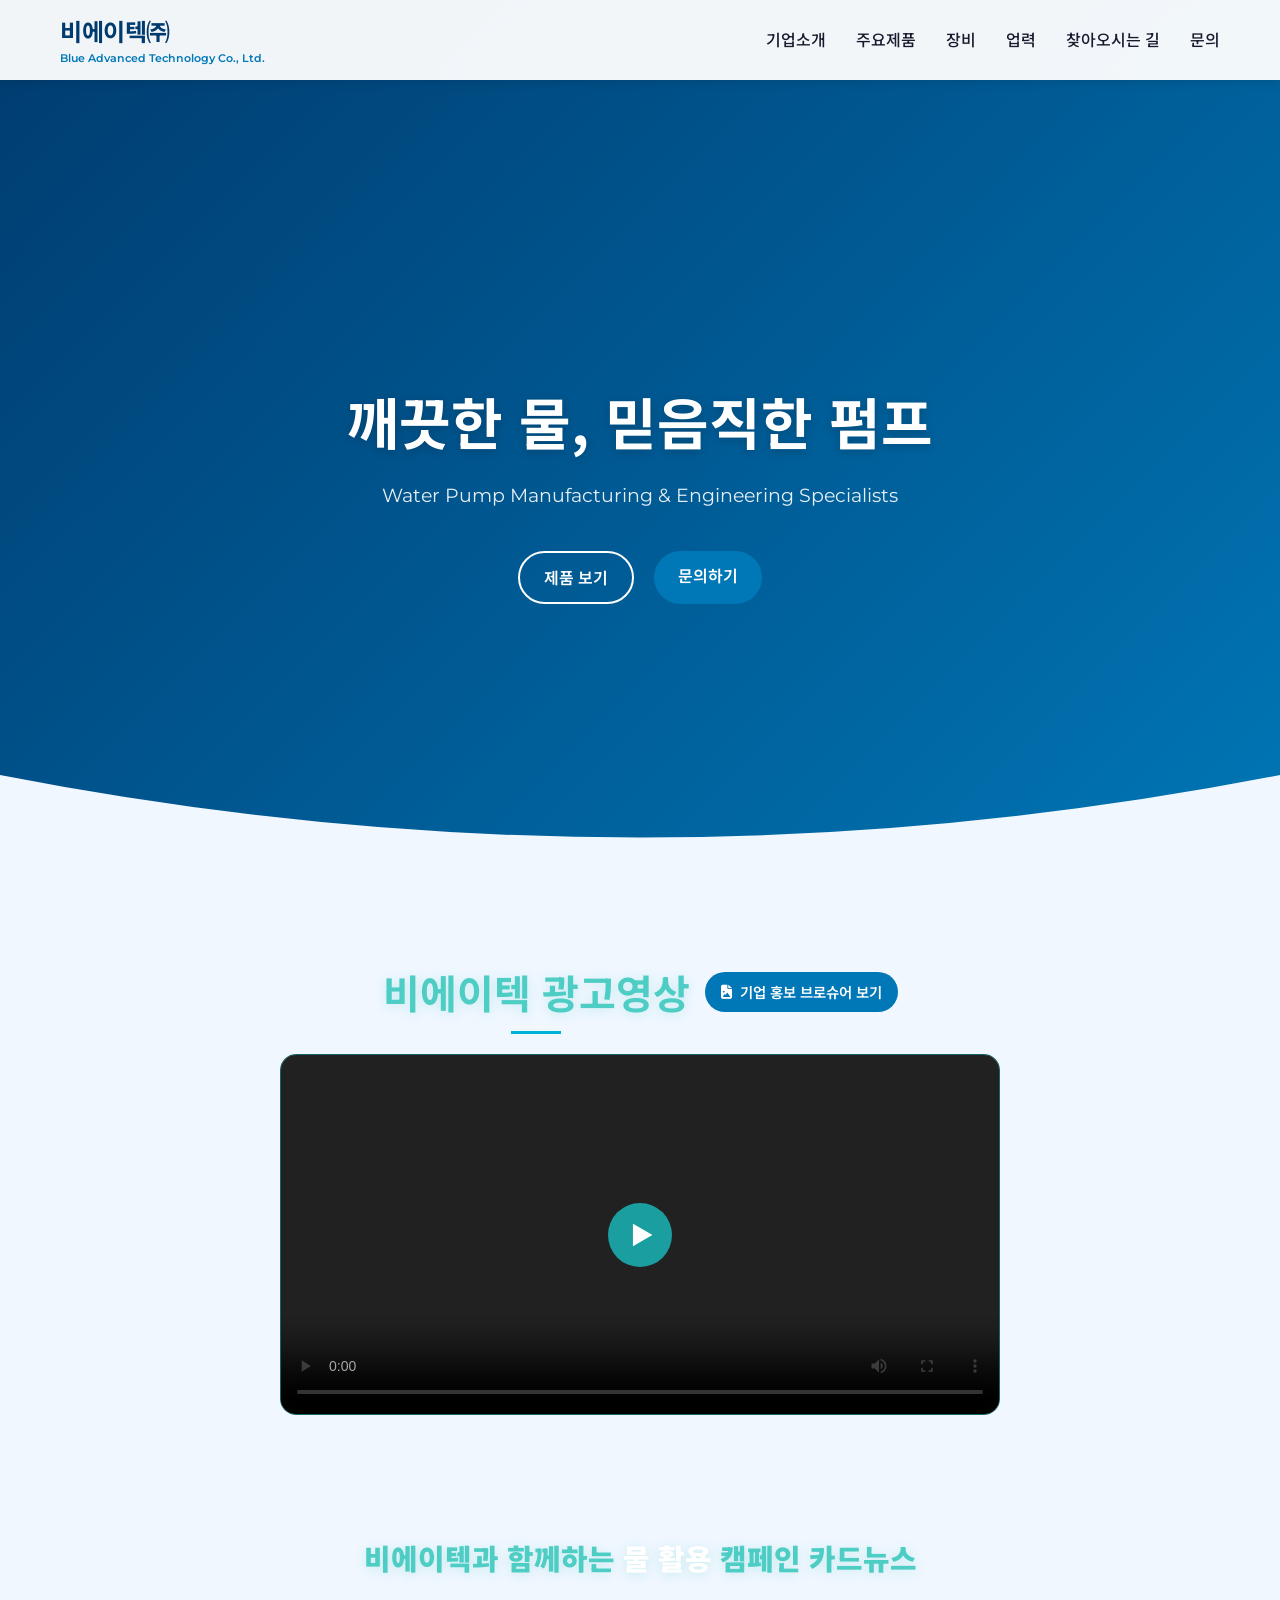
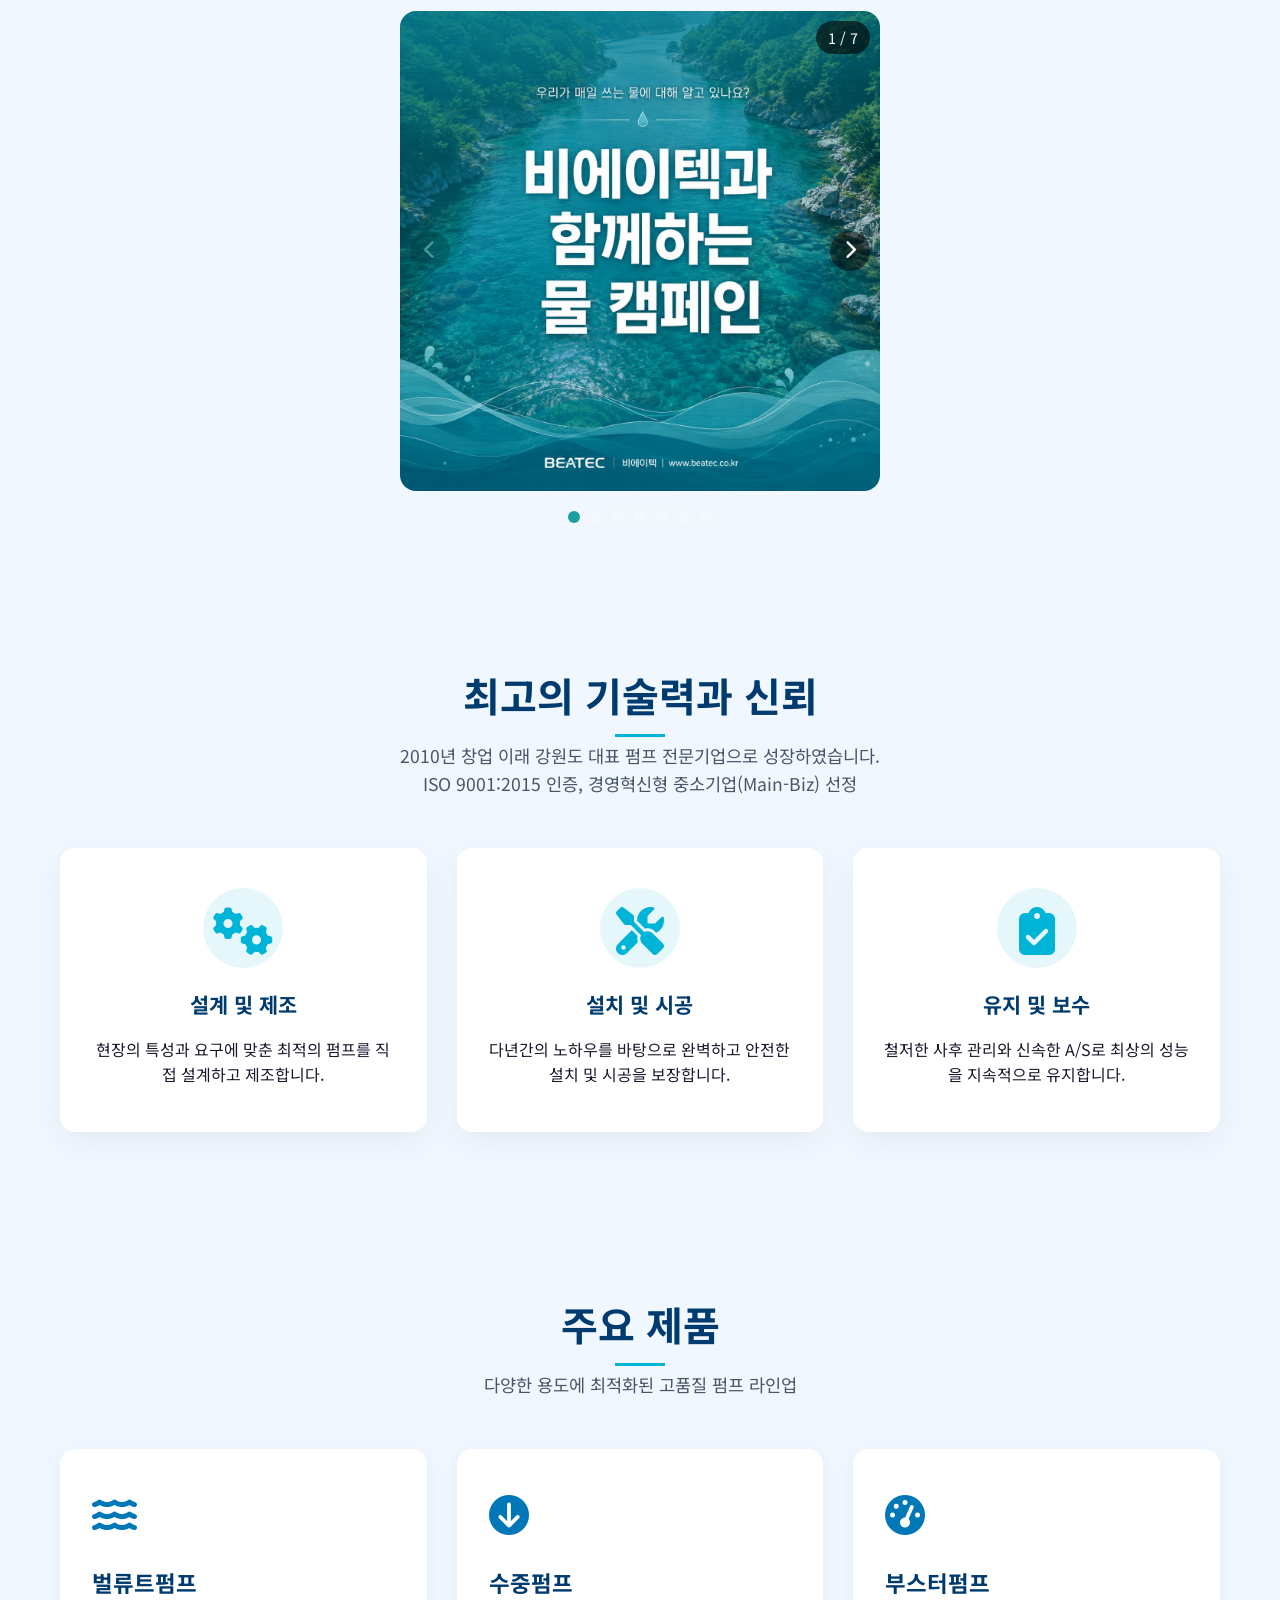
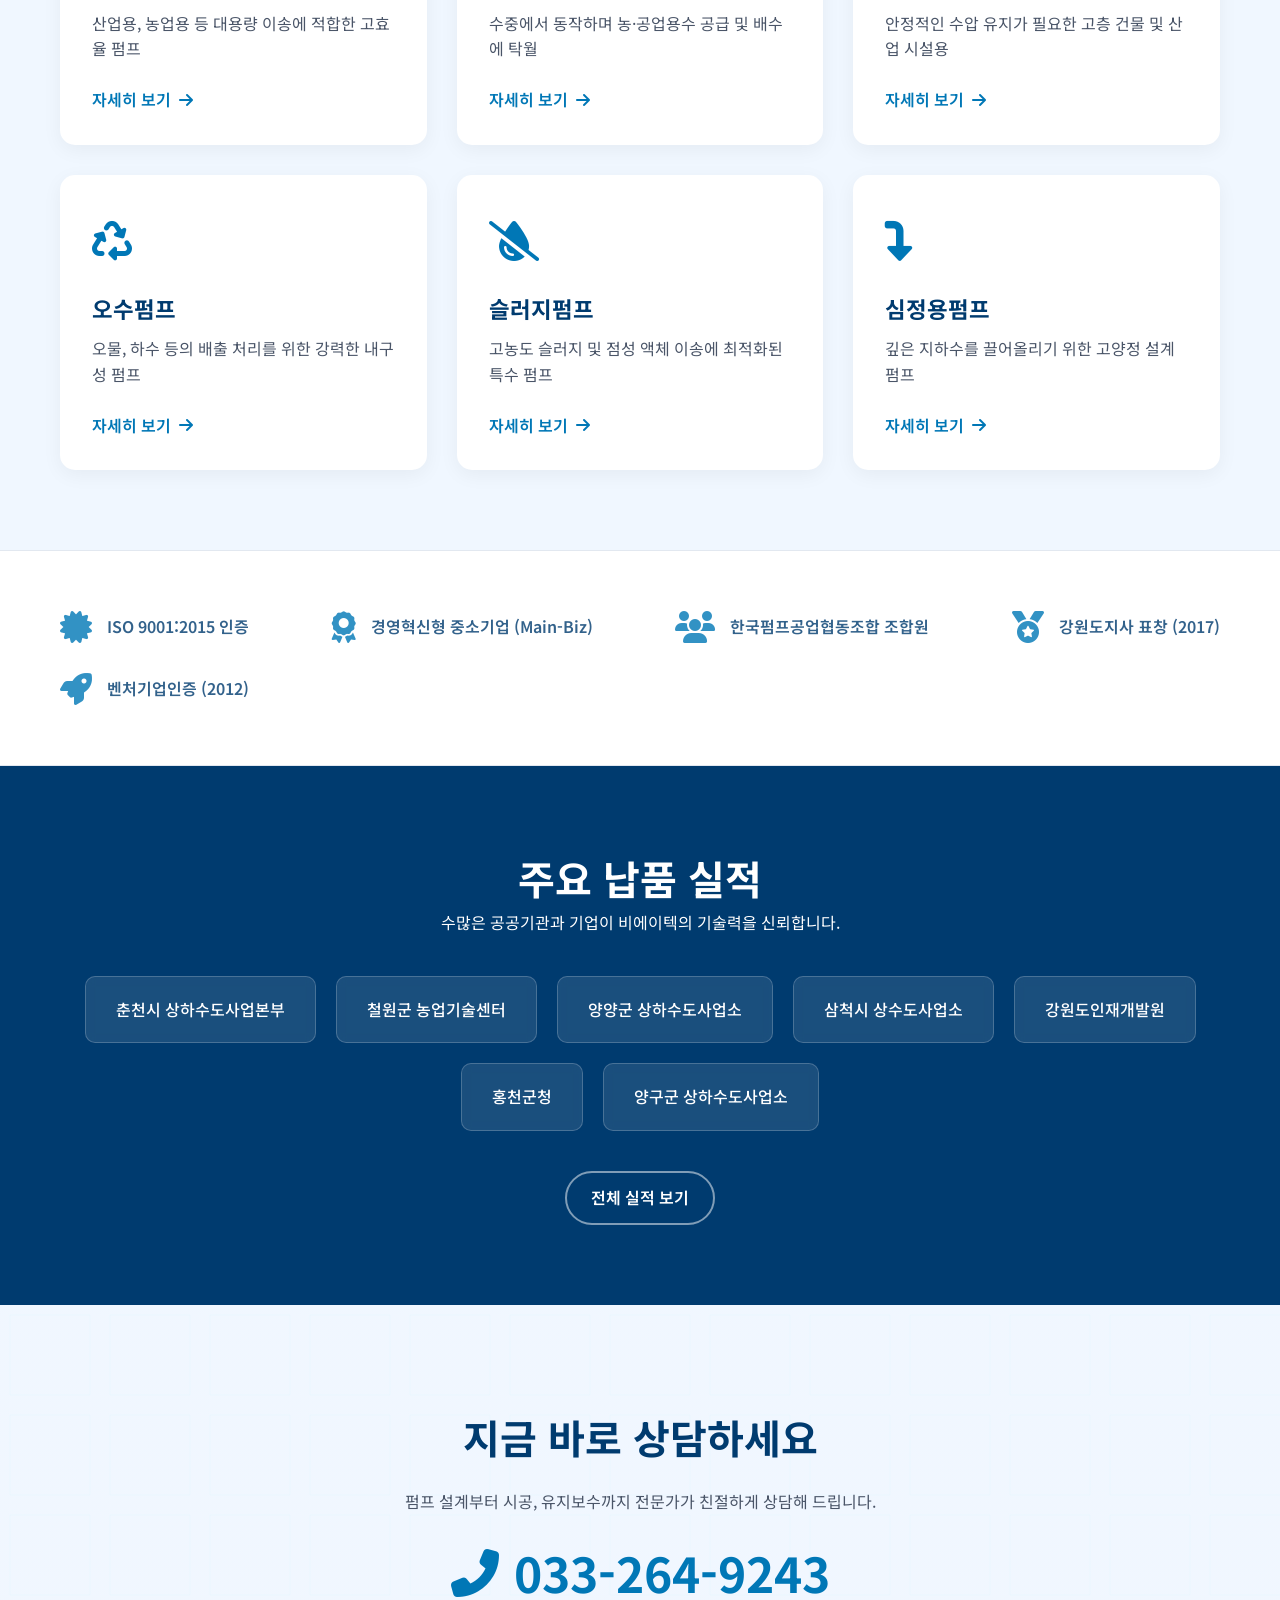
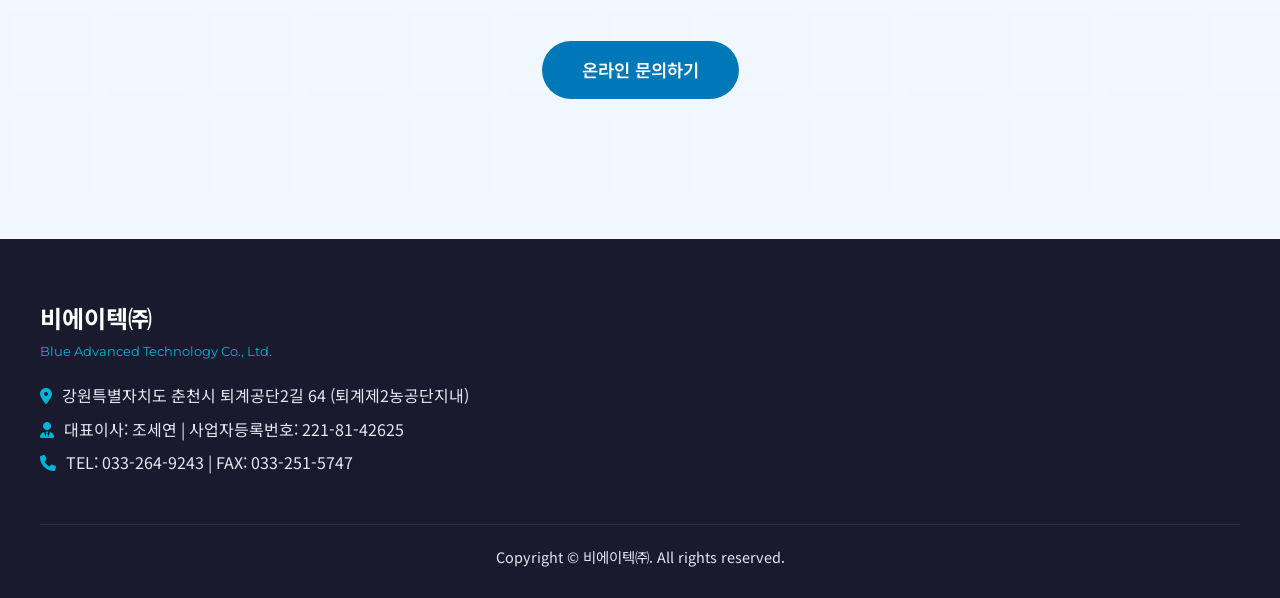
==== commit 7a0acf8f: "카드뉴스 누락" ====
--- a/index.html
+++ b/index.html
@@ -107,25 +107,25 @@
                 <div id="slideWrapper">
                     <div id="slideTrack" style="display:flex; transition:transform 0.4s ease-in-out; width: 700%;">
                         <div class="slide-item">
-                          <img src="카드뉴스/카드뉴스1.png" alt="카드뉴스 1">
-                        </div>
-                        <div class="slide-item">
-                          <img src="카드뉴스/카드뉴스_2.png" alt="카드뉴스 2">
-                        </div>
-                        <div class="slide-item">
-                          <img src="카드뉴스/카드뉴스_3.png" alt="카드뉴스 3">
-                        </div>
-                        <div class="slide-item">
-                          <img src="카드뉴스/카드뉴스_4.png" alt="카드뉴스 4">
-                        </div>
-                        <div class="slide-item">
-                          <img src="카드뉴스/카드뉴스_5.png" alt="카드뉴스 5">
-                        </div>
-                        <div class="slide-item">
-                          <img src="카드뉴스/카드뉴스_6.png" alt="카드뉴스 6">
-                        </div>
-                        <div class="slide-item">
-                          <img src="카드뉴스/카드뉴스_7.png" alt="카드뉴스 7">
+                          <img src="카드뉴스1.png" alt="카드뉴스 1">
+                        </div>
+                        <div class="slide-item">
+                          <img src="카드뉴스_2.png" alt="카드뉴스 2">
+                        </div>
+                        <div class="slide-item">
+                          <img src="카드뉴스_3.png" alt="카드뉴스 3">
+                        </div>
+                        <div class="slide-item">
+                          <img src="카드뉴스_4.png" alt="카드뉴스 4">
+                        </div>
+                        <div class="slide-item">
+                          <img src="카드뉴스_5.png" alt="카드뉴스 5">
+                        </div>
+                        <div class="slide-item">
+                          <img src="카드뉴스_6.png" alt="카드뉴스 6">
+                        </div>
+                        <div class="slide-item">
+                          <img src="카드뉴스_7.png" alt="카드뉴스 7">
                         </div>
                     </div>
                 </div>
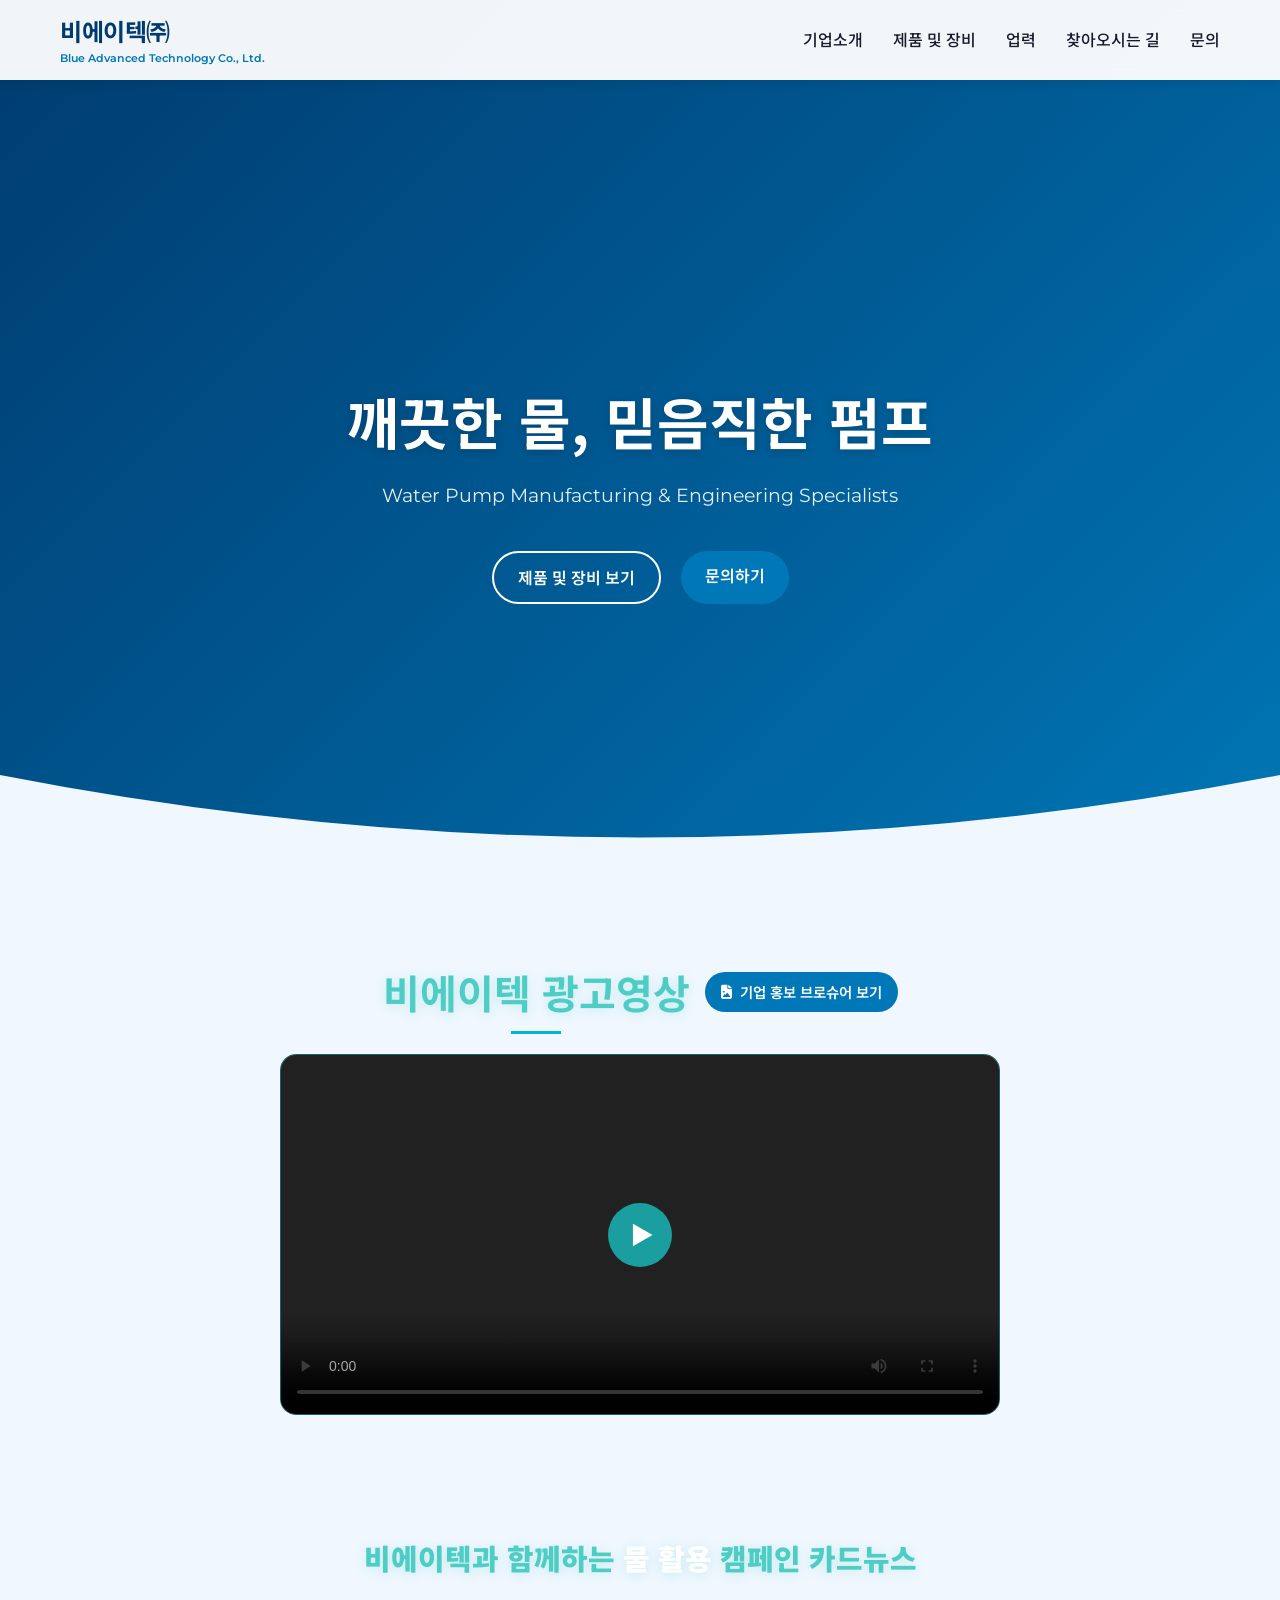
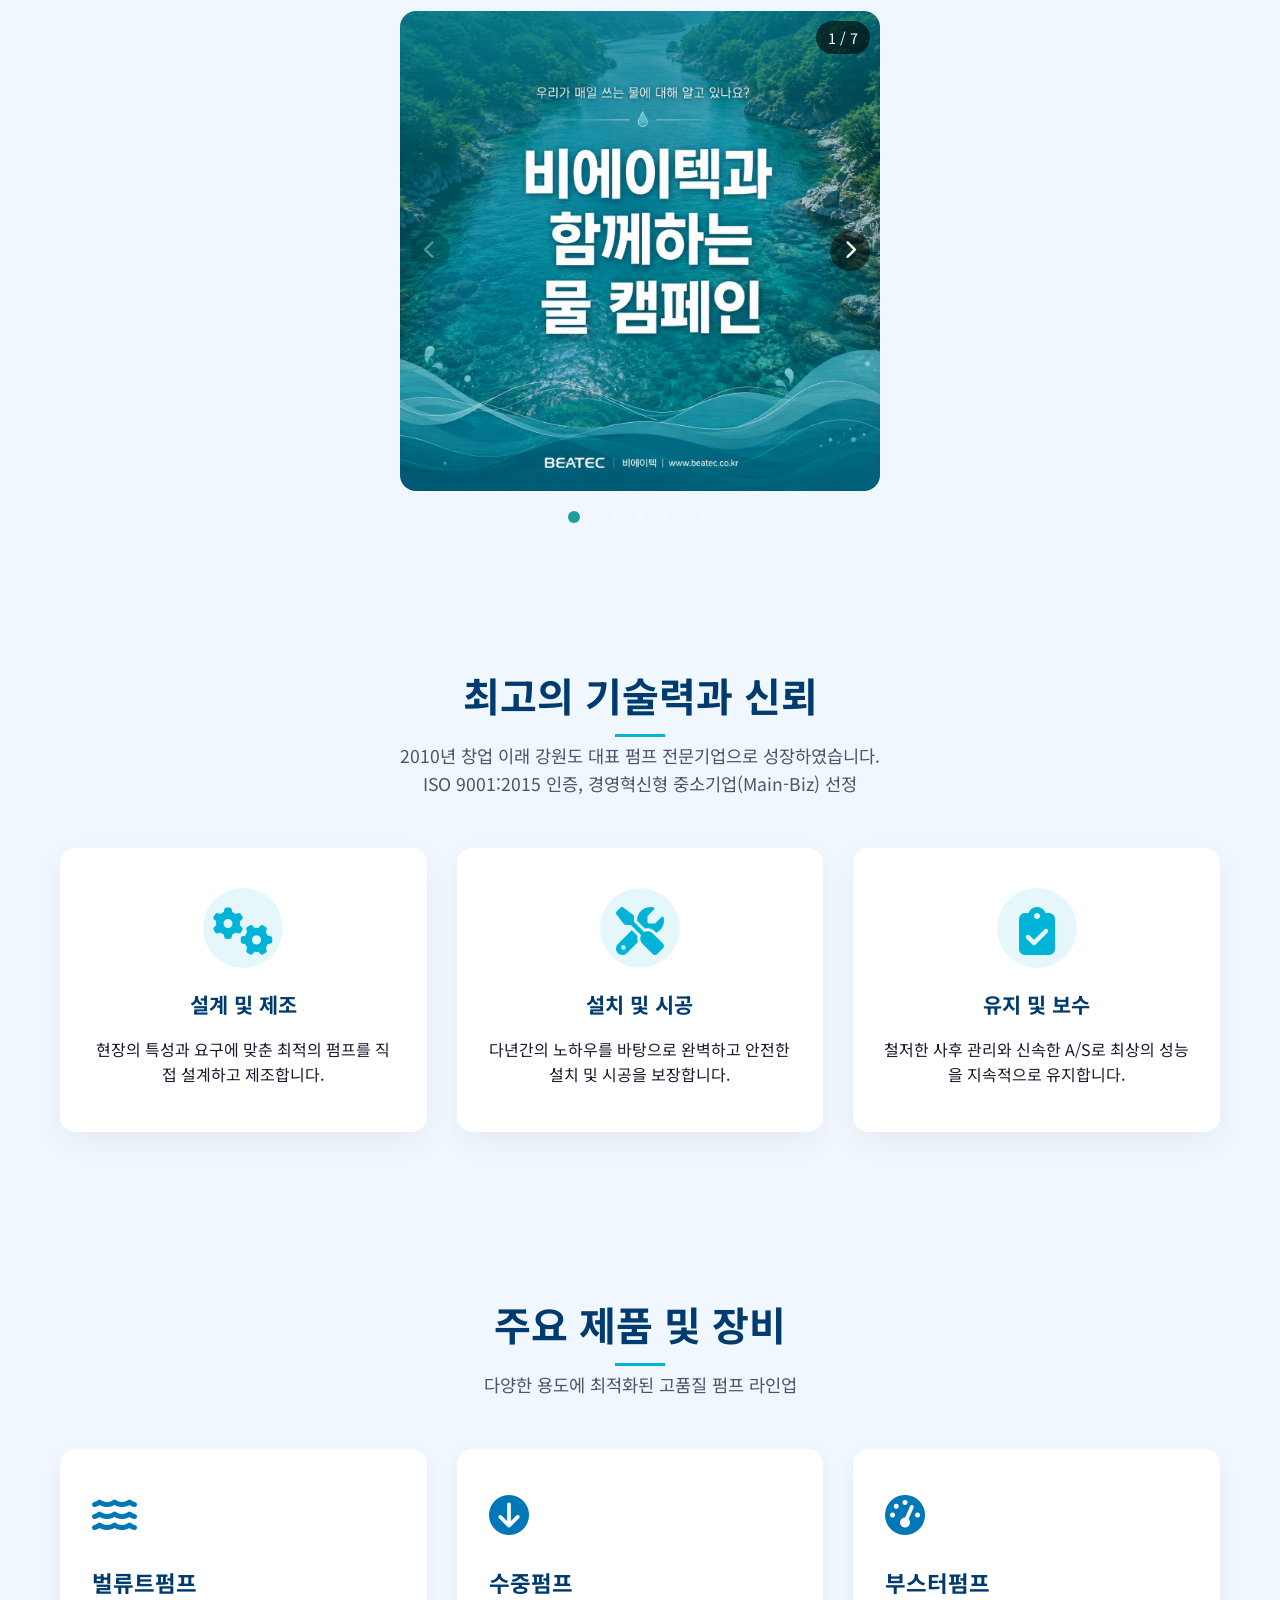
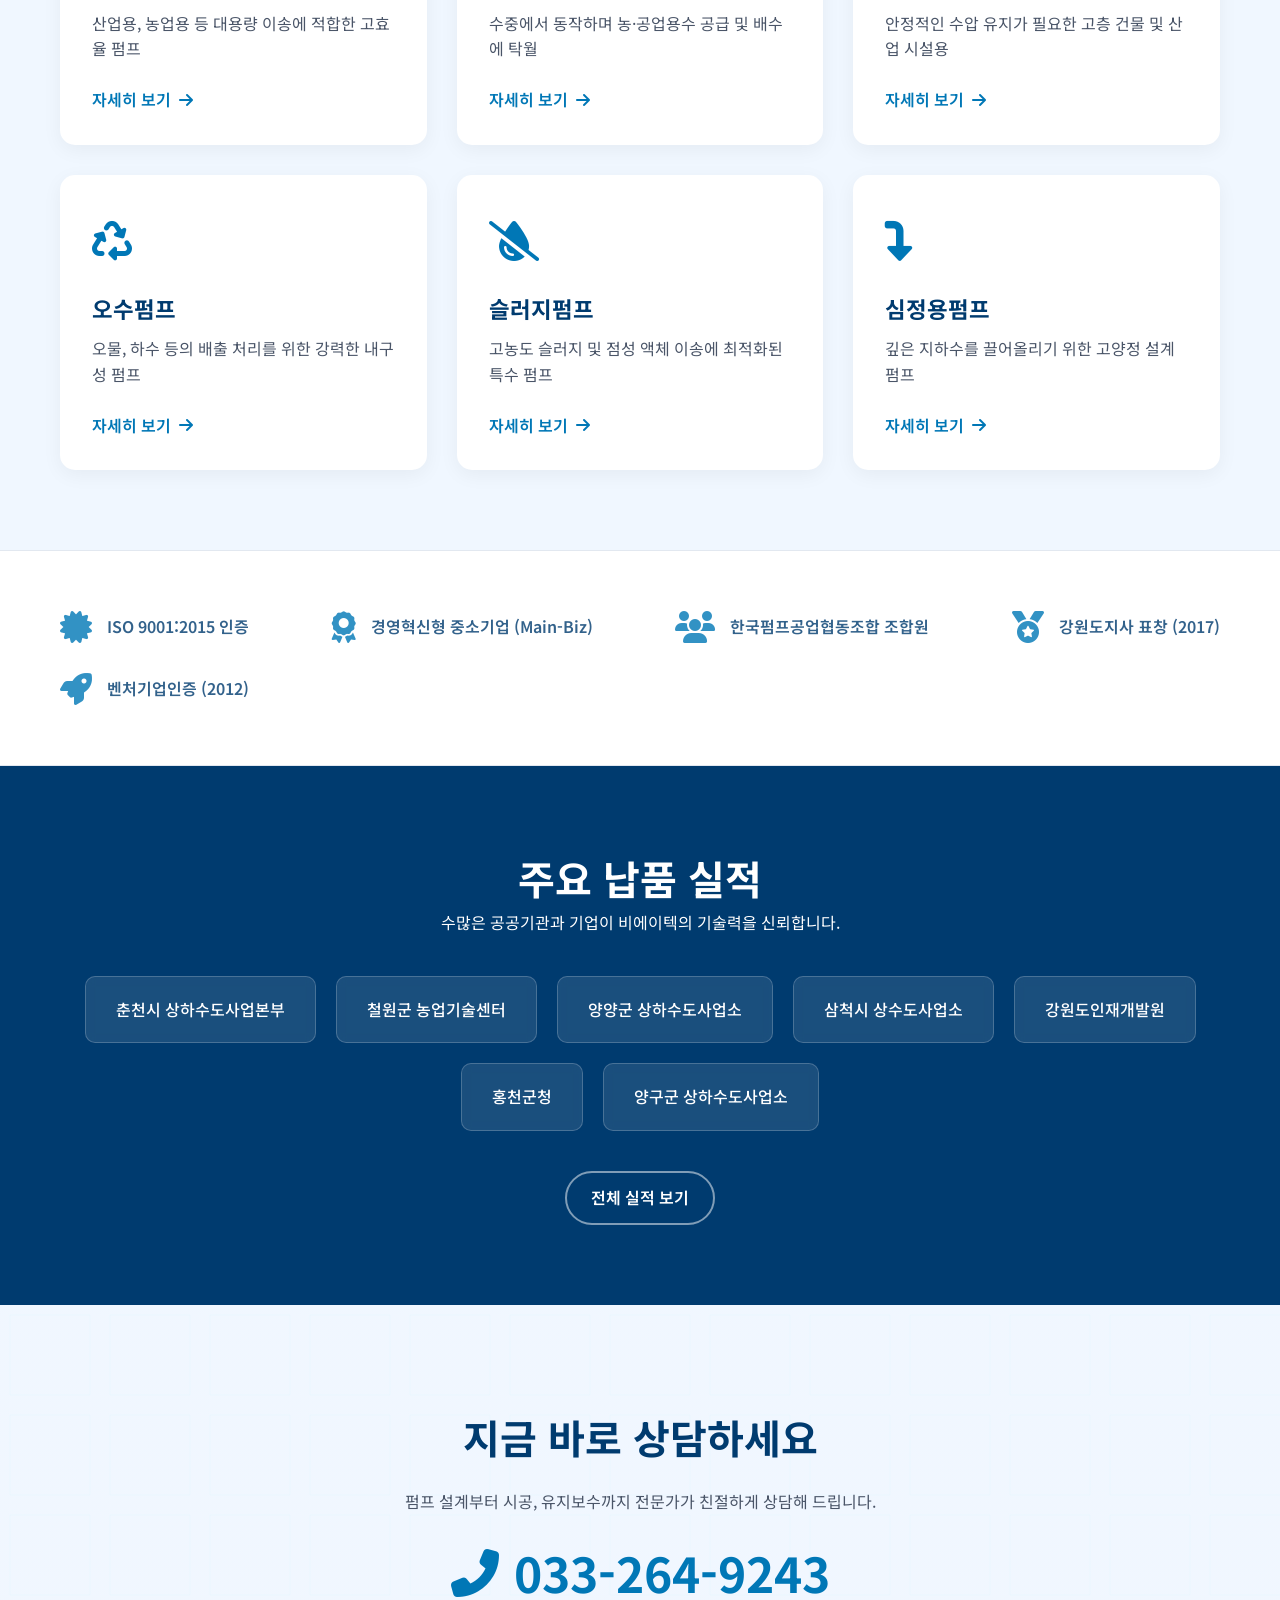
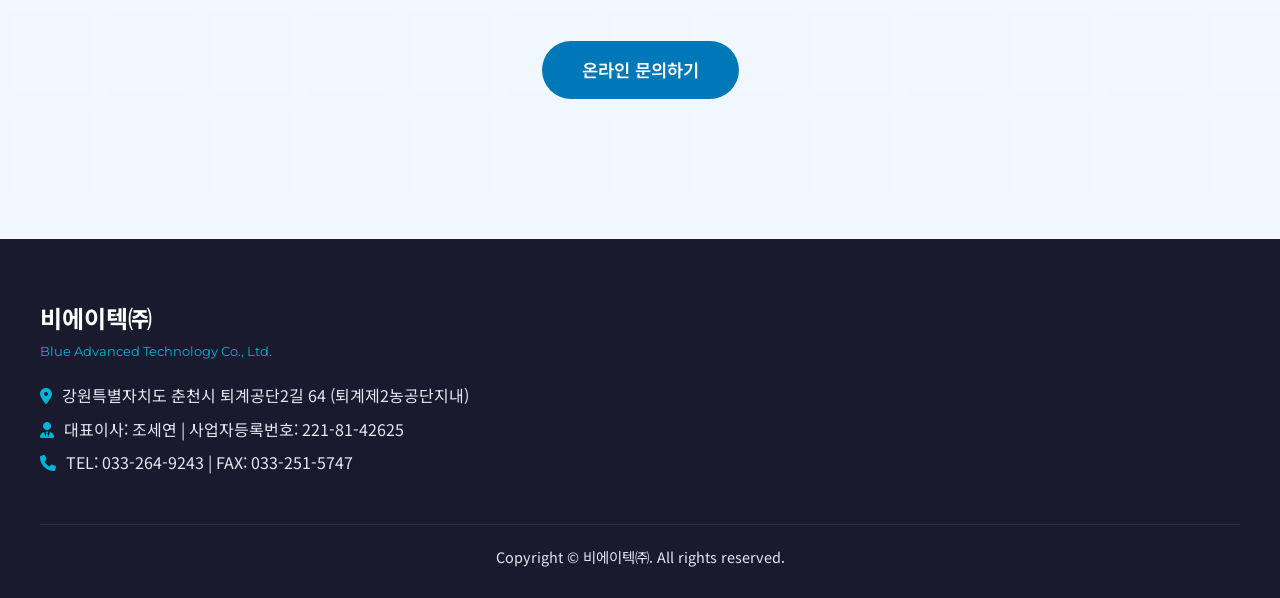
==== commit 4b3d0e78: "인덱스 수정" ====
--- a/index.html
+++ b/index.html
@@ -1,4 +1,4 @@
-<!DOCTYPE html>
+﻿<!DOCTYPE html>
 <html lang="ko">
 <head>
     <meta charset="UTF-8">
@@ -25,8 +25,7 @@
             <nav>
                 <ul>
                     <li><a href="intro.html">기업소개</a></li>
-                    <li><a href="product.html">주요제품</a></li>
-                    <li><a href="equipment.html">장비</a></li>
+                    <li><a href="equipment.html">제품 및 장비</a></li>
                     <li><a href="sales_history.html">업력</a></li>
                     <li><a href="map.html">찾아오시는 길</a></li>
                     <li><a href="inquiry.html">문의</a></li>
@@ -39,8 +38,7 @@
         <!-- Mobile Menu -->
         <div class="mobile-menu" id="mobileMenu">
             <a href="intro.html">기업소개</a>
-            <a href="product.html">주요제품</a>
-            <a href="equipment.html">장비</a>
+            <a href="equipment.html">제품 및 장비</a>
             <a href="sales_history.html">업력</a>
             <a href="map.html">찾아오시는 길</a>
             <a href="inquiry.html">문의</a>
@@ -54,7 +52,7 @@
                 <h1 class="hero-title">깨끗한 물, 믿음직한 펌프</h1>
                 <p class="hero-subtitle">Water Pump Manufacturing & Engineering Specialists</p>
                 <div class="hero-buttons">
-                    <a href="product.html" class="btn btn-outline">제품 보기</a>
+                    <a href="equipment.html" class="btn btn-outline">제품 및 장비 보기</a>
                     <a href="inquiry.html" class="btn btn-primary">문의하기</a>
                 </div>
             </div>
@@ -171,7 +169,7 @@
         <!-- Main Products Preview -->
         <section class="section">
             <div class="section-header">
-                <h2 class="section-title">주요 제품</h2>
+                <h2 class="section-title">주요 제품 및 장비</h2>
                 <p class="section-desc">다양한 용도에 최적화된 고품질 펌프 라인업</p>
             </div>
             <div class="product-grid">
@@ -179,37 +177,37 @@
                     <div class="product-card-icon"><i class="fas fa-water"></i></div>
                     <h3>벌류트펌프</h3>
                     <p>산업용, 농업용 등 대용량 이송에 적합한 고효율 펌프</p>
-                    <a href="product.html" class="btn-more">자세히 보기 <i class="fas fa-arrow-right"></i></a>
+                    <a href="equipment.html" class="btn-more">자세히 보기 <i class="fas fa-arrow-right"></i></a>
                 </div>
                 <div class="product-card">
                     <div class="product-card-icon"><i class="fas fa-arrow-circle-down"></i></div>
                     <h3>수중펌프</h3>
                     <p>수중에서 동작하며 농·공업용수 공급 및 배수에 탁월</p>
-                    <a href="product.html" class="btn-more">자세히 보기 <i class="fas fa-arrow-right"></i></a>
+                    <a href="equipment.html" class="btn-more">자세히 보기 <i class="fas fa-arrow-right"></i></a>
                 </div>
                 <div class="product-card">
                     <div class="product-card-icon"><i class="fas fa-tachometer-alt"></i></div>
                     <h3>부스터펌프</h3>
                     <p>안정적인 수압 유지가 필요한 고층 건물 및 산업 시설용</p>
-                    <a href="product.html" class="btn-more">자세히 보기 <i class="fas fa-arrow-right"></i></a>
+                    <a href="equipment.html" class="btn-more">자세히 보기 <i class="fas fa-arrow-right"></i></a>
                 </div>
                 <div class="product-card">
                     <div class="product-card-icon"><i class="fas fa-recycle"></i></div>
                     <h3>오수펌프</h3>
                     <p>오물, 하수 등의 배출 처리를 위한 강력한 내구성 펌프</p>
-                    <a href="product.html" class="btn-more">자세히 보기 <i class="fas fa-arrow-right"></i></a>
+                    <a href="equipment.html" class="btn-more">자세히 보기 <i class="fas fa-arrow-right"></i></a>
                 </div>
                 <div class="product-card">
                     <div class="product-card-icon"><i class="fas fa-tint-slash"></i></div>
                     <h3>슬러지펌프</h3>
                     <p>고농도 슬러지 및 점성 액체 이송에 최적화된 특수 펌프</p>
-                    <a href="product.html" class="btn-more">자세히 보기 <i class="fas fa-arrow-right"></i></a>
+                    <a href="equipment.html" class="btn-more">자세히 보기 <i class="fas fa-arrow-right"></i></a>
                 </div>
                 <div class="product-card">
                     <div class="product-card-icon"><i class="fas fa-level-down-alt"></i></div>
                     <h3>심정용펌프</h3>
                     <p>깊은 지하수를 끌어올리기 위한 고양정 설계 펌프</p>
-                    <a href="product.html" class="btn-more">자세히 보기 <i class="fas fa-arrow-right"></i></a>
+                    <a href="equipment.html" class="btn-more">자세히 보기 <i class="fas fa-arrow-right"></i></a>
                 </div>
             </div>
         </section>
@@ -391,3 +389,5 @@
     </script>
 </body>
 </html>
+
+
